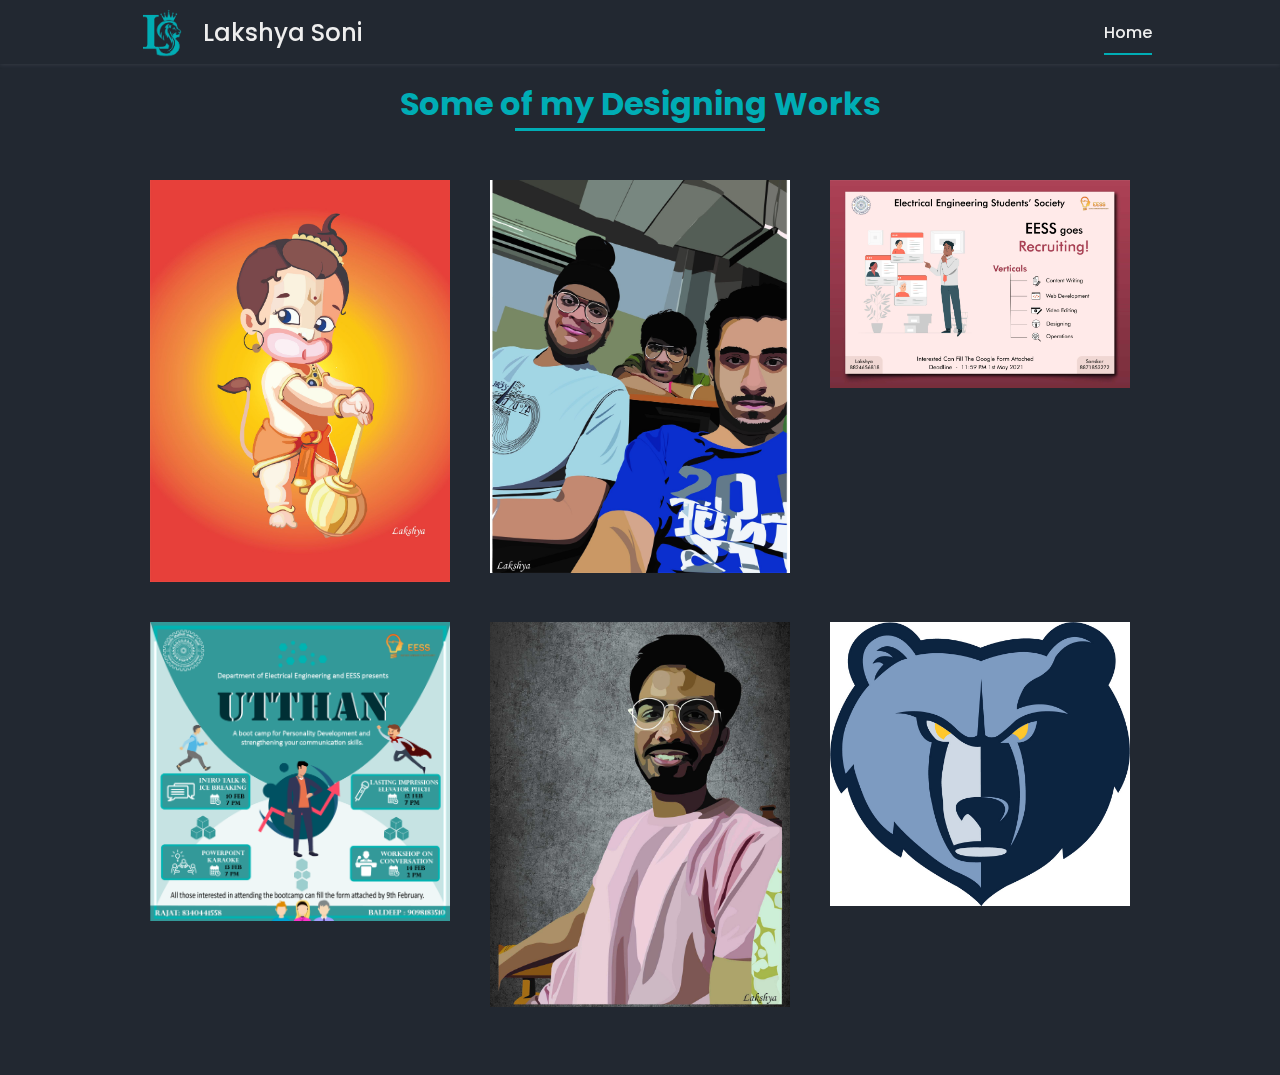
==== design.html @ c9f775ae "Add files via upload" ====
<!DOCTYPE html>
<html lang="en">

<head>
    <meta charset="UTF-8">
    <meta http-equiv="X-UA-Compatible" content="IE=edge">
    <meta name="viewport" content="width=device-width, initial-scale=1.0">
    <title>Document</title>
    <link href='https://cdn.jsdelivr.net/npm/boxicons@2.0.5/css/boxicons.min.css' rel='stylesheet'>
    <link rel="stylesheet" href="css/styles.css">
    <link rel="stylesheet" href="css/design.css">
</head>

<body>
    <!--===== HEADER =====-->
    <header class="l-header">
        <nav class="nav bd-grid">
            <div>
                <img src="img/ls.png" alt="Lakshya">
                <a href="index.html">Lakshya Soni</a>

            </div>

            <div class="nav__menu" id="nav-menu">
                <ul class="nav__list">
                    <li class="nav__item"><a href="index.html" class="nav__link active">Home</a></li>
                </ul>
            </div>

            <div class="nav__toggle" id="nav-toggle">
                <i class='bx bx-menu'></i>
            </div>
        </nav>
    </header>

    <section class="design section">
        <div class="center">
            <h2 class="section_title">Some of my Designing Works</h2>
        </div>
        <div class="container-1">
            <div class="box-1">
                <img src="img/Hanuman1.jpg" alt="">
                <div class="details">
                    <div class="content-1">
                        <h2>Lord Hanuman</h2>
                    </div>
                </div>
            </div>
            <div class="box-1">
                <img src="img/friends.jpg" alt="">
                <div class="details">
                    <div class="content-1">
                        <h2>Friends</h2>
                    </div>
                </div>
            </div>
            <div class="box-1">
                <img src="img/Recruitment Poster - 1.jpg" alt="">
                <div class="details">
                    <div class="content-1">
                        <h2>Recruitment Poster</h2>
                    </div>
                </div>
            </div>
            <div class="box-1">
                <img src="img/UTTHAN.png" alt="">
                <div class="details">
                    <div class="content-1">
                        <h2>Utthan Poster</h2>
                    </div>
                </div>
            </div>
            <div class="box-1">
                <img src="img/Lakshya.jpg" alt="">
                <div class="details">
                    <div class="content-1">
                        <h2>Me</h2>
                    </div>
                </div>
            </div>
            <div class="box-1">
                <img src="img/Project Bear.jpg" alt="">
                <div class="details">
                    <div class="content-1">
                        <h2>Bear</h2>
                    </div>
                </div>
            </div>
        </div>
    </section>

    <script src="js/main.js"></script>
</body>

</html>
---- css/styles.css ----
/*===== GOOGLE FONTS =====*/
@import url("https://fonts.googleapis.com/css2?family=Poppins:wght@400;600;700&display=swap");
/*===== VARIABLES CSS =====*/
:root{
  --header-height: 3rem;
  --font-semi: 500;
}

/*===== Colores =====*/
:root{
  --first-color: #00adb5;
  --second-color: #eeeeee;
  --third-color:#222831;
}

/*===== Fuente y tipografia =====*/
:root{
  --body-font: 'Poppins', sans-serif;
  --big-font-size: 2rem;
  --h2-font-size: 1.25rem;
  --normal-font-size: 0.938rem;
}
@media screen and (min-width: 768px){
  :root{
    --big-font-size: 3.5rem;
    --h2-font-size: 2rem;
    --normal-font-size: 1rem;
  }
}

/*===== Margenes =====*/
:root{
  --mb-1: 0.5rem;
  --mb-2: 1rem;
  --mb-3: 1.5rem;
  --mb-4: 2rem;
  --mb-5: 2.5rem;
  --mb-6: 3rem;
}

/*===== z index =====*/
:root{
  --z-back: -10;
  --z-normal: 1;
  --z-tooltip: 10;
  --z-fixed: 100;
}

/*===== BASE =====*/
*,::before,::after{
  box-sizing: border-box;
}
html{
  scroll-behavior: smooth;
}
body{
  margin: var(--header-height) 0 0 0;
  font-family: var(--body-font);
  font-size: var(--normal-font-size);
  color: var(--second-color);
  background-color: #222831;
}
h1,h2,p{
  margin: 0;
}
ul{
  margin: 0;
  padding: 0;
  list-style: none;
}
a{
  text-decoration: none;
}
img{
  max-width: 100%;
  height: auto;
  display: block;
}
.center{
  align-items: center;
  justify-content: center;
  text-align: center;
}
/*===== CLASS CSS ===== */
.section-title{
  position: relative;
  font-size: var(--h2-font-size);
  color: var(--first-color);
  margin-top: var(--mb-2);
  margin-bottom: var(--mb-4);
  text-align: center;
}
.section-title::after{
  position: absolute;
  content: "";
  width: 64px;
  height: 0.18rem;
  left: 0;
  right: 0;
  margin: auto;
  top: 2rem;
  background-color: var(--first-color);
}
.section{
  padding-top: 3rem;
  padding-bottom: 2rem;
}

/*===== LAYOUT =====*/
.bd-grid{
  max-width: 1024px;
  display: grid;
  grid-template-columns: 100%;
  grid-column-gap: 5rem;
  width: calc(100% - 2rem);
  margin-left: var(--mb-2);
  margin-right: var(--mb-2);
 
}
.l-header{
  width: 100%;
  position: fixed;
  top: 0;
  left: 0;
  z-index: var(--z-fixed);
  background-color: var(--third-color);
  box-shadow: 0 1px 4px rgba(146,161,176,.15);
}

/*===== NAV =====*/
.nav{
  height: var(--header-height);
  display: flex;
  justify-content: space-between;
  align-items: center;
  font-weight: var(--font-semi);
}
nav>div{
  display: flex;
}
nav>div>a{
  margin: auto;
  padding: 10px;
  font-size: var(--mb-3);
  color: var(--second-color);
  font-weight: var(--font-semi);
}
.nav img{
  height: 65px;
}
@media screen and (max-width: 768px){
  .nav__menu{
    position: fixed;
    top: var(--header-height);
    right: -100%;
    width: 80%;
    height: 100%;
    padding: 2rem;
    background-color: var(--third-color);
    transition: .5s;
  }
}
.nav__item{
  margin-bottom: var(--mb-4);
}
.nav__link{
  position: relative;
  color: #fff;
}
.nav__link:hover{
  position: relative;
}
.nav__link:hover::after{
  position: absolute;
  content: "";
  width: 100%;
  height: 0.18rem;
  left: 0;
  top: 2rem;
  background-color: var(--first-color);
}
.nav__logo{
  color: var(--second-color);
}
.nav__toggle{
  color: var(--second-color);
  font-size: 1.5rem;
  cursor: pointer;
}

/*Active menu*/
.active::after{
  position: absolute;
  content: "";
  width: 100%;
  height: 0.18rem;
  left: 0;
  top: 2rem;
  background-color: var(--first-color);
}

/*=== Show menu ===*/
.show{
  right: 0;
}

/*===== HOME =====*/
.home{
  height: calc(100vh - 3rem);
  row-gap: 1rem;
}
.home__data{
  align-self: center;
}
.home__title{
  font-size: var(--big-font-size);
  margin-bottom: var(--mb-5);
}
.home__title-color{
  color: var(--first-color);
}
.home__social{
  display: flex;
  flex-direction: column;
}
.home__social-icon{
  width: max-content;
  margin-bottom: var(--mb-2);
  font-size: 1.5rem;
  color: var(--second-color);
}
.home__social-icon:hover{
  color: var(--first-color);
}
.home__img{
  position: absolute;
  right: 0;
  bottom: 0;
  width: 295px;
}

/*BUTTONS*/
.button{
  display: inline-block;
  color: var(--first-color);
  padding: .75rem 2.5rem;
  font-weight: var(--font-semi);
  border-radius: .5rem;
  font-size: var(--mb-2);
  border: 2px solid var(--first-color);
  transition: 0.5s ;
}
.button:hover{
  color: white;
  background-color: var(--first-color);
  transform: scale(1.1);
}

/* ===== ABOUT =====*/
.about__container{
  row-gap: 2rem;
  text-align: center;
}
.about__subtitle{
  margin-bottom: var(--mb-2);
}
.about__img{
  justify-self: center;
}
.about__img img{
  width: 200px;
  border-radius: .5rem;
}

/* ===== SKILLS =====*/
.skills__container{
  row-gap: 2rem;
  text-align: center;
}

.skills__subtitle{
  margin-bottom: var(--mb-2);
}
.skills__text{
  margin-bottom: var(--mb-4);
}
.skills__data{
  display: flex;
  justify-content: space-between;
  align-items: center;
  position: relative;
  font-weight: var(--font-semi);
  padding: .5rem 1rem;
  margin-bottom: var(--mb-4);
  border-radius: .5rem;
  box-shadow: 1px 2px 3px 4px rgba(3, 192, 255, 0.158);
}

.skills__icon{
  font-size: 2rem;
  margin-right: var(--mb-2);
  color: var(--first-color);
}
.skills__names{
  display: flex;
  align-items: center;
}
.skills__bar{
  position: absolute;
  left: 0;
  bottom: 0;
  background-color: var(--first-color);
  height: .25rem;
  border-radius: .5rem;
  z-index: var(--z-back);
}

.skills__img{
  border-radius: .5rem;
}

/* ===== WORK =====*/
.work__container{
  row-gap: 1rem;
  
}
.work__img{
  box-shadow: 0 4px 25px rgba(14,36,49,.15);
  border-radius: .5rem;
  overflow: hidden;
  position: relative;
}
.work__img img{
  transition: 1s;
  cursor: pointer;
 max-width: 100%;
 height: 185px;

}
.box{
  transition: 1s !important;
  cursor:pointer;
  max-width: 100%;
}
.box:hover{
  transform: scale(1.1) !important;
}
.work__container .box{
  position: relative;
  width: 325px;
  height: 225px;
  
}
.content{
  position: absolute;
  top: 75px;
  bottom: 45px;
  left: 10px;
  right: 10px;
  background-color: rgba(0, 0, 0, 0.699);
  border-radius: 0.5rem;
}
.content h2{
  font-size: 1.3rem;
}
.content p{
  font-size:0.8rem ;
}
.content a{font-size: 0.8rem;
  color:var(--first-color);
  border: 2px solid var(--first-color);
  padding: 0.1rem 0.2rem;
  margin: 0.1rem;
  border-radius: 5px;
  position: absolute;
  bottom: 5px;
  right: 90px;
  transition: 0.4s;
}
.content a:hover{
  background-color: var(--first-color);
  color: white;
}
/* ===== CONTACT =====*/
.contact__input{
  width: 150%;
  font-size: var(--normal-font-size);
  font-weight: var(--font-semi);
  padding: 1rem;
  border-radius: .5rem;
  border: 1.5px solid var(--second-color);
  outline: none;
  margin-bottom: var(--mb-4);
}
.contact_button{
  display: block;
 width: 50%;
 align-items: center;
 text-align: center;
 justify-content: center;
  outline: none;
  font-size: var(--normal-font-size);
  cursor: pointer;
  margin-left: auto;

}
.contact{
  flex:1;
  padding: 2rem 0;
  padding-right: 3rem;

}
.container{
  display:flex;
  width: 100%;
}
/* ===== FOOTER =====*/
.footer{
  background-color: var(--third-color);
  color: #fff;
  align-items: center;
  justify-content: center;
  text-align: center;
  font-weight: var(--font-semi);
  padding: 2rem 0;
  flex:1;
}
.footer__social{
  margin-bottom: var(--mb-4);
}
.footer__social span{
  font-size: 1rem;
  margin: 6px;
}
.footer__icon{
  font-size: 1.3rem;
  color: #fff;
  margin:  var(--mb-4);
  transition: 0.4s;
 
}
.footer__social li{
  margin: var(--mb-2);
}

.footer__icon:hover{
  color: var(--first-color);
}
/* ===== MEDIA QUERIES=====*/
@media screen and (min-width: 768px){
  body{
    margin: 0;
    padding: 0;
  }
  .section{
    padding-top: 4rem;
    padding-bottom: 3rem;
  }
  .section-title{
    margin-bottom: var(--mb-6);
  }
  .section-title::after{
    width: 80px;
    top: 3rem;
  }

  .nav{
    height: calc(var(--header-height) + 1rem);
  }
  .nav__list{
    display: flex;
    padding-top: 0;
  }
  .nav__item{
    margin-left: var(--mb-6);
    margin-bottom: 0;
  }
  .nav__toggle{
    display: none;
  }
  .nav__link{
    color: var(--second-color);
  }

  .home{
    height: 100vh;
  }
  .home__data{
    align-self: flex-end;
  }
  .home__social{
    padding-top: 0;
    padding-bottom: 2.5rem;
    flex-direction: row;
    align-self: flex-end;
  }
  .home__social-icon{
    margin-bottom: 0;
    margin-right: var(--mb-4);
  }
  .home__img{
    width: 457px;
    bottom: 15%;
  }

  .about__container, .skills__container{
    grid-template-columns: repeat(2,1fr);
    align-items: center;
    text-align: initial;
  }
  .about__img img{
    width: 300px;
  }
  .work__container{
    grid-template-columns: repeat(3, 1fr);
    /* grid-template-rows: repeat(2,1fr); */
    column-gap: 2rem;
  }
  .contact__form{
    width: 360px;
  }
  .contact__container{
    justify-items: center;
  }
}

@media screen and (min-width: 1024px){
  .bd-grid{
    margin-left: auto;
    margin-right: auto;
  }
  .home__img{
    right: 10%;
  }
}
@media screen and (max-width: 768px){
 body{
   margin: 0px;
   padding:0px;
 }
  .container{
    display:block;
    align-items: center;
    justify-content: center;
    text-align: center ;
    margin: auto;
   
  }
  nav>div>a{
    margin: auto;
   
    font-size: var(--mb-2);
    color: var(--second-color);
    font-weight: var(--font-semi);
  }
.nav img{
height: 55px;
}
  .contact{
    text-align: center ;
    align-items: center ;
    justify-content: center ;
  width: 360px;
  padding: 0px;
  margin: 0px;
  }
  .footer{
    align-items: center;
    justify-content: center;
    text-align: center;
  }
}
---- css/design.css ----
body{
    margin: 0;
    padding: 0;
}
.section_title{
    position: relative;
font-size: var(--h2-font-size);
color: var(--first-color);
margin-top: var(--mb-2);
margin-bottom: var(--mb-4);
text-align: center;
}
.section_title::after{
    position: absolute;
    content: "";
    background-color: var(--first-color);
    height: 0.18rem;
    width: 250px;
    top: 3rem;
    left: 0;
     right: 0;
    margin: auto;
}

.container-1{
    display: flex;
    margin: auto;
    flex-wrap: wrap;
    width: 1020px;
}
.container-1 .box-1{
    position: relative;
    width: 300px;
    margin: 20px;
    box-sizing: border-box;
display: inline-block;
}
.box-1{
    position: relative;

    
}
.box-1 img{max-width: 100%;
    transition: 1s;
    
}
.box-1 img:hover{
    transform: scale(1.1);
}
.container-1 .box-1 .details{
    position: absolute;
    top:20px;
    left: 10px;
    bottom: 320px;
    transform: scale(0) ;
    right: 10px;
    background: rgba(0,0,0,0.8);
    transition: 0.3s;
}
.container-1 .box-1:hover .details{
    transform: scale(1);
}
.container-1 .details .content-1{
text-align: center;

padding: 10px;
}
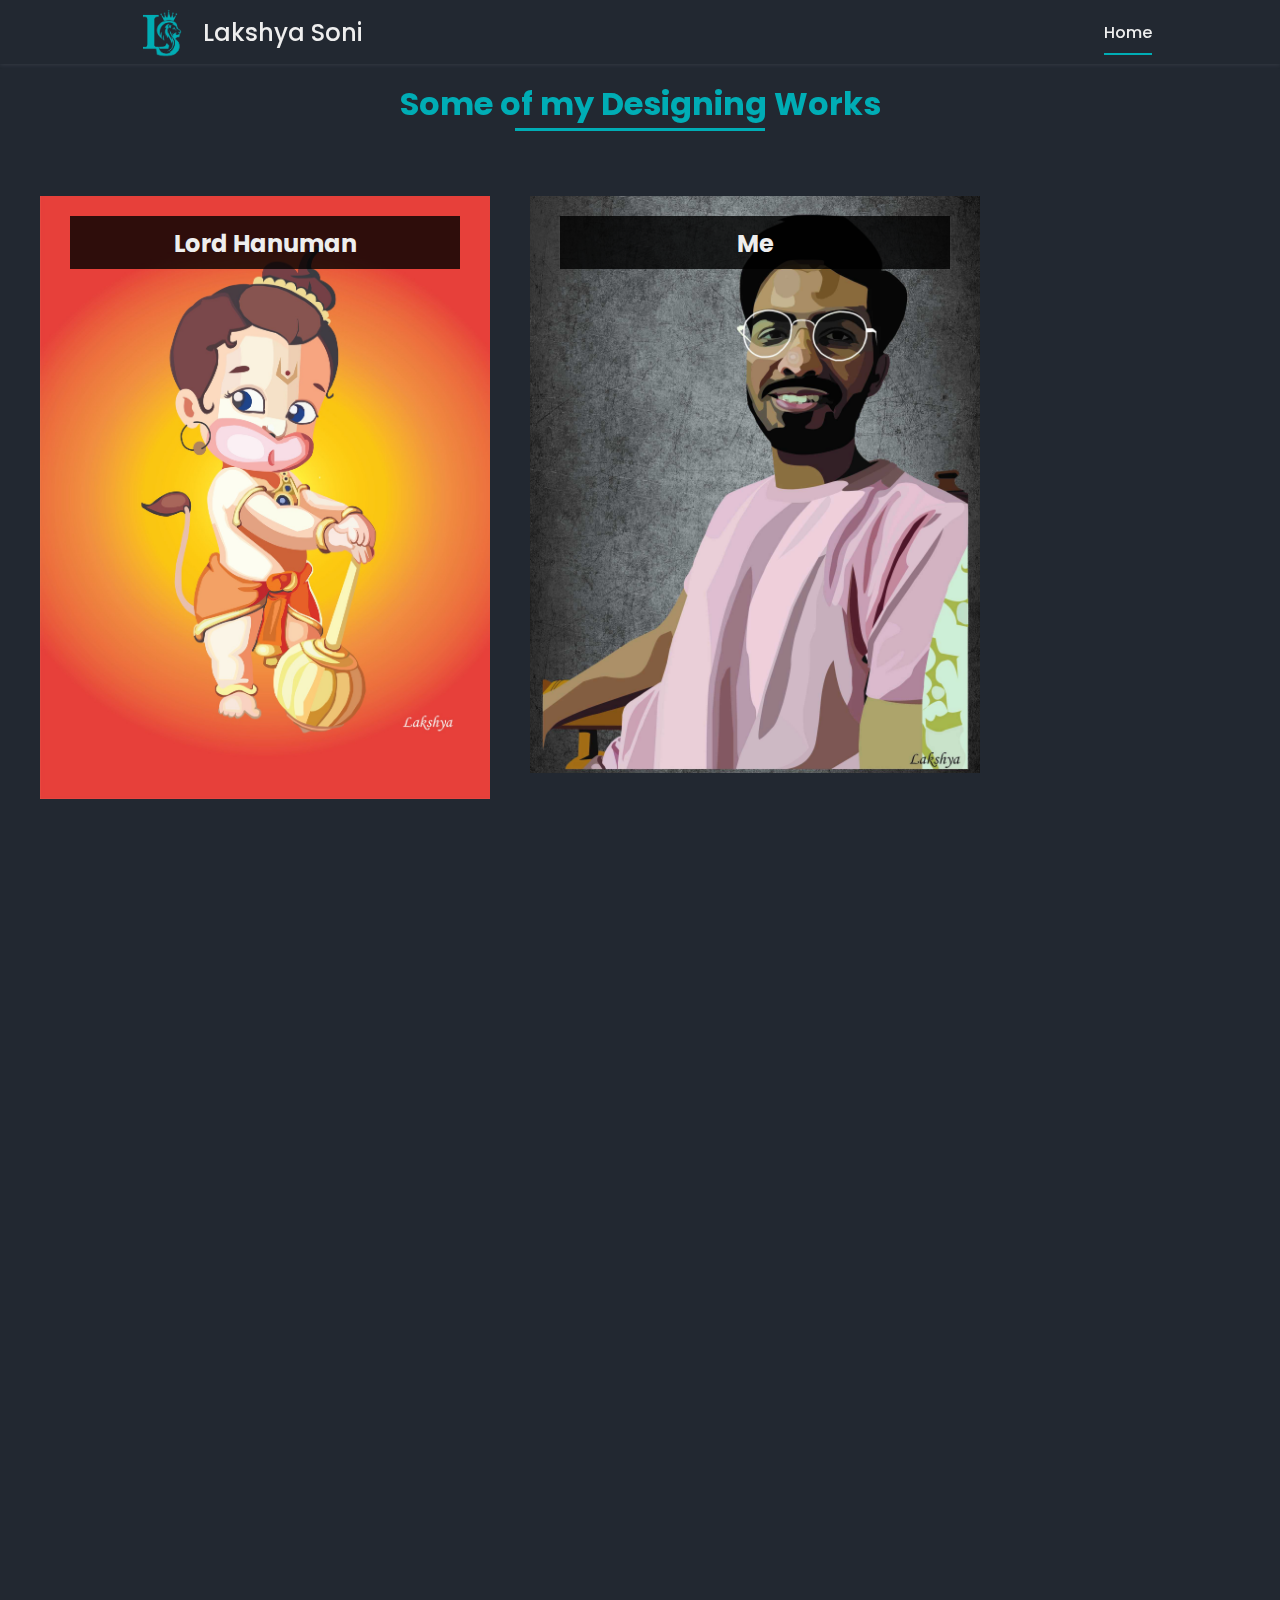
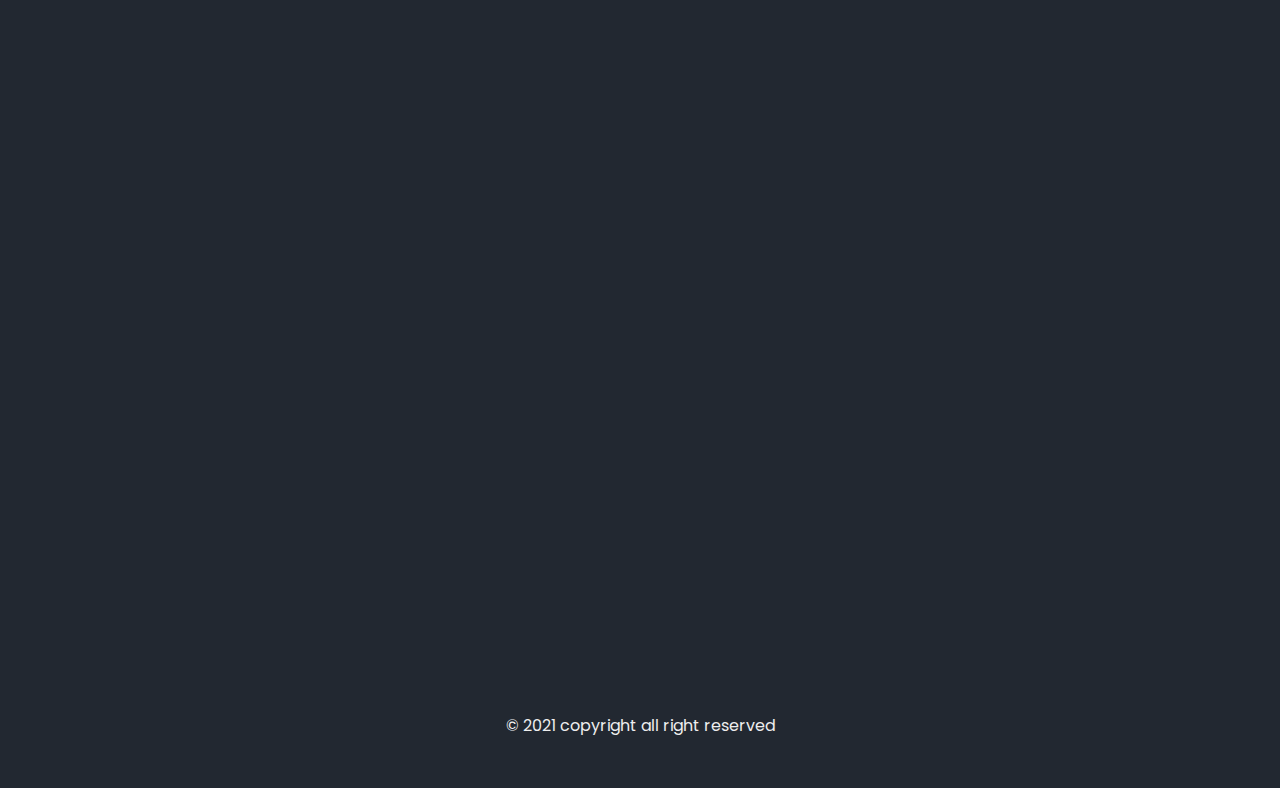
==== commit 07cacbec: "Add files via upload" ====
--- a/design.html
+++ b/design.html
@@ -7,8 +7,10 @@
     <meta name="viewport" content="width=device-width, initial-scale=1.0">
     <title>Document</title>
     <link href='https://cdn.jsdelivr.net/npm/boxicons@2.0.5/css/boxicons.min.css' rel='stylesheet'>
+    <link rel="stylesheet" href="css/all.min.css">
     <link rel="stylesheet" href="css/styles.css">
     <link rel="stylesheet" href="css/design.css">
+    <link rel="stylesheet" href="https://unpkg.com/aos@next/dist/aos.css" />
 </head>
 
 <body>
@@ -35,52 +37,55 @@
 
     <section class="design section">
         <div class="center">
-            <h2 class="section_title">Some of my Designing Works</h2>
+            <h2 class="section_title" data-aos="fade-up"  >Some of my Designing Works</h2>
         </div>
         <div class="container-1">
-            <div class="box-1">
-                <img src="img/Hanuman1.jpg" alt="">
-                <div class="details">
-                    <div class="content-1">
+            <div class="box-1 " data-aos="fade-up" > 
+                <img src="img/Hanuman1.jpg" alt="Lord Hanuman">
+                <div class="details photo1">
+                    <div class="content-1 ">
                         <h2>Lord Hanuman</h2>
                     </div>
                 </div>
             </div>
-            <div class="box-1">
-                <img src="img/friends.jpg" alt="">
-                <div class="details">
+            <div class="box-1" data-aos="fade-up">
+                <img src="img/Lakshya.jpg" alt="Lakshya">
+                <div class="details photo2">
+                    <div class="content-1">
+                        <h2>Me</h2>
+                    </div>
+                </div>
+            </div>
+            <div class="box-1" data-aos="fade-up"  >
+                <img src="img/friends.jpg " alt="Friends">
+                <div class="details photo3">
                     <div class="content-1">
                         <h2>Friends</h2>
                     </div>
                 </div>
             </div>
-            <div class="box-1">
-                <img src="img/Recruitment Poster - 1.jpg" alt="">
-                <div class="details">
+         
+            <div class="box-1" data-aos="fade-up" >
+                <img src="img/Recruitment Poster - 1.jpg" alt="Recruitment Poster">
+                <div class="details photo4">
                     <div class="content-1">
                         <h2>Recruitment Poster</h2>
                     </div>
                 </div>
             </div>
-            <div class="box-1">
-                <img src="img/UTTHAN.png" alt="">
-                <div class="details">
+          
+            <div class="box-1" data-aos="fade-up">
+                <img src="img/UTTHAN.png" alt="Utthan Poster">
+                <div class="details photo5">
                     <div class="content-1">
                         <h2>Utthan Poster</h2>
                     </div>
                 </div>
             </div>
-            <div class="box-1">
-                <img src="img/Lakshya.jpg" alt="">
-                <div class="details">
-                    <div class="content-1">
-                        <h2>Me</h2>
-                    </div>
-                </div>
-            </div>
-            <div class="box-1">
-                <img src="img/Project Bear.jpg" alt="">
-                <div class="details">
+           
+            <div class="box-1" data-aos="fade-up">
+                <img src="img/Project Bear.jpg" alt="Bear">
+                <div class="details photo6">
                     <div class="content-1">
                         <h2>Bear</h2>
                     </div>
@@ -89,6 +94,39 @@
         </div>
     </section>
 
+    <footer class="footer" data-aos="fade-up">
+               
+        <div class="footer__social">
+          <ul>
+            <li >
+                <a href="https://www.facebook.com/profile.php?id=100006695566616" class="footer__icon" target="_blank"><i class="fab fa-facebook-f" ></i></i><span> Facebook</span></a>
+               </li> 
+               <li>
+                <a href="https://www.instagram.com/_lakshya_1208/" class="footer__icon" target="_blank"><i class="fab fa-instagram" ></i><span>Instagram</span></a>
+               </li> 
+               <li>
+                <a href="https://twitter.com/Lakshya_1218" class="footer__icon" target="_blank"><i class="fab fa-twitter"></i><span>Twitter</span></a>
+               </li>
+               <li>
+                   <a href="mailto:lakshyasoni018@gmail.com" class="footer__icon" ><i class="fas fa-envelope"></i><span>lakshyasoni018@gmail.com</span></a>
+               </li>
+          </ul> 
+            
+        </div>
+       
+    </footer>
+<br>
+    <p class="center" >&copy; 2021 copyright all right reserved</p>
+    <!-- Scroll Animation -->
+    <script src="https://unpkg.com/aos@next/dist/aos.js"></script>
+    <script>
+      AOS.init({
+            offset: 160,
+            duration: 800,
+            easing: 'ease',
+        });
+    </script>
+    <!-- Main JS -->
     <script src="js/main.js"></script>
 </body>
 
--- a/css/all.min.css
+++ b/css/all.min.css
@@ -0,0 +1,5 @@
+/*!
+ * Font Awesome Free 5.15.3 by @fontawesome - https://fontawesome.com
+ * License - https://fontawesome.com/license/free (Icons: CC BY 4.0, Fonts: SIL OFL 1.1, Code: MIT License)
+ */
+.fa,.fab,.fad,.fal,.far,.fas{-moz-osx-font-smoothing:grayscale;-webkit-font-smoothing:antialiased;display:inline-block;font-style:normal;font-variant:normal;text-rendering:auto;line-height:1}.fa-lg{font-size:1.33333em;line-height:.75em;vertical-align:-.0667em}.fa-xs{font-size:.75em}.fa-sm{font-size:.875em}.fa-1x{font-size:1em}.fa-2x{font-size:2em}.fa-3x{font-size:3em}.fa-4x{font-size:4em}.fa-5x{font-size:5em}.fa-6x{font-size:6em}.fa-7x{font-size:7em}.fa-8x{font-size:8em}.fa-9x{font-size:9em}.fa-10x{font-size:10em}.fa-fw{text-align:center;width:1.25em}.fa-ul{list-style-type:none;margin-left:2.5em;padding-left:0}.fa-ul>li{position:relative}.fa-li{left:-2em;position:absolute;text-align:center;width:2em;line-height:inherit}.fa-border{border:.08em solid #eee;border-radius:.1em;padding:.2em .25em .15em}.fa-pull-left{float:left}.fa-pull-right{float:right}.fa.fa-pull-left,.fab.fa-pull-left,.fal.fa-pull-left,.far.fa-pull-left,.fas.fa-pull-left{margin-right:.3em}.fa.fa-pull-right,.fab.fa-pull-right,.fal.fa-pull-right,.far.fa-pull-right,.fas.fa-pull-right{margin-left:.3em}.fa-spin{-webkit-animation:fa-spin 2s linear infinite;animation:fa-spin 2s linear infinite}.fa-pulse{-webkit-animation:fa-spin 1s steps(8) infinite;animation:fa-spin 1s steps(8) infinite}@-webkit-keyframes fa-spin{0%{-webkit-transform:rotate(0deg);transform:rotate(0deg)}to{-webkit-transform:rotate(1turn);transform:rotate(1turn)}}@keyframes fa-spin{0%{-webkit-transform:rotate(0deg);transform:rotate(0deg)}to{-webkit-transform:rotate(1turn);transform:rotate(1turn)}}.fa-rotate-90{-ms-filter:"progid:DXImageTransform.Microsoft.BasicImage(rotation=1)";-webkit-transform:rotate(90deg);transform:rotate(90deg)}.fa-rotate-180{-ms-filter:"progid:DXImageTransform.Microsoft.BasicImage(rotation=2)";-webkit-transform:rotate(180deg);transform:rotate(180deg)}.fa-rotate-270{-ms-filter:"progid:DXImageTransform.Microsoft.BasicImage(rotation=3)";-webkit-transform:rotate(270deg);transform:rotate(270deg)}.fa-flip-horizontal{-ms-filter:"progid:DXImageTransform.Microsoft.BasicImage(rotation=0, mirror=1)";-webkit-transform:scaleX(-1);transform:scaleX(-1)}.fa-flip-vertical{-webkit-transform:scaleY(-1);transform:scaleY(-1)}.fa-flip-both,.fa-flip-horizontal.fa-flip-vertical,.fa-flip-vertical{-ms-filter:"progid:DXImageTransform.Microsoft.BasicImage(rotation=2, mirror=1)"}.fa-flip-both,.fa-flip-horizontal.fa-flip-vertical{-webkit-transform:scale(-1);transform:scale(-1)}:root .fa-flip-both,:root .fa-flip-horizontal,:root .fa-flip-vertical,:root .fa-rotate-90,:root .fa-rotate-180,:root .fa-rotate-270{-webkit-filter:none;filter:none}.fa-stack{display:inline-block;height:2em;line-height:2em;position:relative;vertical-align:middle;width:2.5em}.fa-stack-1x,.fa-stack-2x{left:0;position:absolute;text-align:center;width:100%}.fa-stack-1x{line-height:inherit}.fa-stack-2x{font-size:2em}.fa-inverse{color:#fff}.fa-500px:before{content:"\f26e"}.fa-accessible-icon:before{content:"\f368"}.fa-accusoft:before{content:"\f369"}.fa-acquisitions-incorporated:before{content:"\f6af"}.fa-ad:before{content:"\f641"}.fa-address-book:before{content:"\f2b9"}.fa-address-card:before{content:"\f2bb"}.fa-adjust:before{content:"\f042"}.fa-adn:before{content:"\f170"}.fa-adversal:before{content:"\f36a"}.fa-affiliatetheme:before{content:"\f36b"}.fa-air-freshener:before{content:"\f5d0"}.fa-airbnb:before{content:"\f834"}.fa-algolia:before{content:"\f36c"}.fa-align-center:before{content:"\f037"}.fa-align-justify:before{content:"\f039"}.fa-align-left:before{content:"\f036"}.fa-align-right:before{content:"\f038"}.fa-alipay:before{content:"\f642"}.fa-allergies:before{content:"\f461"}.fa-amazon:before{content:"\f270"}.fa-amazon-pay:before{content:"\f42c"}.fa-ambulance:before{content:"\f0f9"}.fa-american-sign-language-interpreting:before{content:"\f2a3"}.fa-amilia:before{content:"\f36d"}.fa-anchor:before{content:"\f13d"}.fa-android:before{content:"\f17b"}.fa-angellist:before{content:"\f209"}.fa-angle-double-down:before{content:"\f103"}.fa-angle-double-left:before{content:"\f100"}.fa-angle-double-right:before{content:"\f101"}.fa-angle-double-up:before{content:"\f102"}.fa-angle-down:before{content:"\f107"}.fa-angle-left:before{content:"\f104"}.fa-angle-right:before{content:"\f105"}.fa-angle-up:before{content:"\f106"}.fa-angry:before{content:"\f556"}.fa-angrycreative:before{content:"\f36e"}.fa-angular:before{content:"\f420"}.fa-ankh:before{content:"\f644"}.fa-app-store:before{content:"\f36f"}.fa-app-store-ios:before{content:"\f370"}.fa-apper:before{content:"\f371"}.fa-apple:before{content:"\f179"}.fa-apple-alt:before{content:"\f5d1"}.fa-apple-pay:before{content:"\f415"}.fa-archive:before{content:"\f187"}.fa-archway:before{content:"\f557"}.fa-arrow-alt-circle-down:before{content:"\f358"}.fa-arrow-alt-circle-left:before{content:"\f359"}.fa-arrow-alt-circle-right:before{content:"\f35a"}.fa-arrow-alt-circle-up:before{content:"\f35b"}.fa-arrow-circle-down:before{content:"\f0ab"}.fa-arrow-circle-left:before{content:"\f0a8"}.fa-arrow-circle-right:before{content:"\f0a9"}.fa-arrow-circle-up:before{content:"\f0aa"}.fa-arrow-down:before{content:"\f063"}.fa-arrow-left:before{content:"\f060"}.fa-arrow-right:before{content:"\f061"}.fa-arrow-up:before{content:"\f062"}.fa-arrows-alt:before{content:"\f0b2"}.fa-arrows-alt-h:before{content:"\f337"}.fa-arrows-alt-v:before{content:"\f338"}.fa-artstation:before{content:"\f77a"}.fa-assistive-listening-systems:before{content:"\f2a2"}.fa-asterisk:before{content:"\f069"}.fa-asymmetrik:before{content:"\f372"}.fa-at:before{content:"\f1fa"}.fa-atlas:before{content:"\f558"}.fa-atlassian:before{content:"\f77b"}.fa-atom:before{content:"\f5d2"}.fa-audible:before{content:"\f373"}.fa-audio-description:before{content:"\f29e"}.fa-autoprefixer:before{content:"\f41c"}.fa-avianex:before{content:"\f374"}.fa-aviato:before{content:"\f421"}.fa-award:before{content:"\f559"}.fa-aws:before{content:"\f375"}.fa-baby:before{content:"\f77c"}.fa-baby-carriage:before{content:"\f77d"}.fa-backspace:before{content:"\f55a"}.fa-backward:before{content:"\f04a"}.fa-bacon:before{content:"\f7e5"}.fa-bacteria:before{content:"\e059"}.fa-bacterium:before{content:"\e05a"}.fa-bahai:before{content:"\f666"}.fa-balance-scale:before{content:"\f24e"}.fa-balance-scale-left:before{content:"\f515"}.fa-balance-scale-right:before{content:"\f516"}.fa-ban:before{content:"\f05e"}.fa-band-aid:before{content:"\f462"}.fa-bandcamp:before{content:"\f2d5"}.fa-barcode:before{content:"\f02a"}.fa-bars:before{content:"\f0c9"}.fa-baseball-ball:before{content:"\f433"}.fa-basketball-ball:before{content:"\f434"}.fa-bath:before{content:"\f2cd"}.fa-battery-empty:before{content:"\f244"}.fa-battery-full:before{content:"\f240"}.fa-battery-half:before{content:"\f242"}.fa-battery-quarter:before{content:"\f243"}.fa-battery-three-quarters:before{content:"\f241"}.fa-battle-net:before{content:"\f835"}.fa-bed:before{content:"\f236"}.fa-beer:before{content:"\f0fc"}.fa-behance:before{content:"\f1b4"}.fa-behance-square:before{content:"\f1b5"}.fa-bell:before{content:"\f0f3"}.fa-bell-slash:before{content:"\f1f6"}.fa-bezier-curve:before{content:"\f55b"}.fa-bible:before{content:"\f647"}.fa-bicycle:before{content:"\f206"}.fa-biking:before{content:"\f84a"}.fa-bimobject:before{content:"\f378"}.fa-binoculars:before{content:"\f1e5"}.fa-biohazard:before{content:"\f780"}.fa-birthday-cake:before{content:"\f1fd"}.fa-bitbucket:before{content:"\f171"}.fa-bitcoin:before{content:"\f379"}.fa-bity:before{content:"\f37a"}.fa-black-tie:before{content:"\f27e"}.fa-blackberry:before{content:"\f37b"}.fa-blender:before{content:"\f517"}.fa-blender-phone:before{content:"\f6b6"}.fa-blind:before{content:"\f29d"}.fa-blog:before{content:"\f781"}.fa-blogger:before{content:"\f37c"}.fa-blogger-b:before{content:"\f37d"}.fa-bluetooth:before{content:"\f293"}.fa-bluetooth-b:before{content:"\f294"}.fa-bold:before{content:"\f032"}.fa-bolt:before{content:"\f0e7"}.fa-bomb:before{content:"\f1e2"}.fa-bone:before{content:"\f5d7"}.fa-bong:before{content:"\f55c"}.fa-book:before{content:"\f02d"}.fa-book-dead:before{content:"\f6b7"}.fa-book-medical:before{content:"\f7e6"}.fa-book-open:before{content:"\f518"}.fa-book-reader:before{content:"\f5da"}.fa-bookmark:before{content:"\f02e"}.fa-bootstrap:before{content:"\f836"}.fa-border-all:before{content:"\f84c"}.fa-border-none:before{content:"\f850"}.fa-border-style:before{content:"\f853"}.fa-bowling-ball:before{content:"\f436"}.fa-box:before{content:"\f466"}.fa-box-open:before{content:"\f49e"}.fa-box-tissue:before{content:"\e05b"}.fa-boxes:before{content:"\f468"}.fa-braille:before{content:"\f2a1"}.fa-brain:before{content:"\f5dc"}.fa-bread-slice:before{content:"\f7ec"}.fa-briefcase:before{content:"\f0b1"}.fa-briefcase-medical:before{content:"\f469"}.fa-broadcast-tower:before{content:"\f519"}.fa-broom:before{content:"\f51a"}.fa-brush:before{content:"\f55d"}.fa-btc:before{content:"\f15a"}.fa-buffer:before{content:"\f837"}.fa-bug:before{content:"\f188"}.fa-building:before{content:"\f1ad"}.fa-bullhorn:before{content:"\f0a1"}.fa-bullseye:before{content:"\f140"}.fa-burn:before{content:"\f46a"}.fa-buromobelexperte:before{content:"\f37f"}.fa-bus:before{content:"\f207"}.fa-bus-alt:before{content:"\f55e"}.fa-business-time:before{content:"\f64a"}.fa-buy-n-large:before{content:"\f8a6"}.fa-buysellads:before{content:"\f20d"}.fa-calculator:before{content:"\f1ec"}.fa-calendar:before{content:"\f133"}.fa-calendar-alt:before{content:"\f073"}.fa-calendar-check:before{content:"\f274"}.fa-calendar-day:before{content:"\f783"}.fa-calendar-minus:before{content:"\f272"}.fa-calendar-plus:before{content:"\f271"}.fa-calendar-times:before{content:"\f273"}.fa-calendar-week:before{content:"\f784"}.fa-camera:before{content:"\f030"}.fa-camera-retro:before{content:"\f083"}.fa-campground:before{content:"\f6bb"}.fa-canadian-maple-leaf:before{content:"\f785"}.fa-candy-cane:before{content:"\f786"}.fa-cannabis:before{content:"\f55f"}.fa-capsules:before{content:"\f46b"}.fa-car:before{content:"\f1b9"}.fa-car-alt:before{content:"\f5de"}.fa-car-battery:before{content:"\f5df"}.fa-car-crash:before{content:"\f5e1"}.fa-car-side:before{content:"\f5e4"}.fa-caravan:before{content:"\f8ff"}.fa-caret-down:before{content:"\f0d7"}.fa-caret-left:before{content:"\f0d9"}.fa-caret-right:before{content:"\f0da"}.fa-caret-square-down:before{content:"\f150"}.fa-caret-square-left:before{content:"\f191"}.fa-caret-square-right:before{content:"\f152"}.fa-caret-square-up:before{content:"\f151"}.fa-caret-up:before{content:"\f0d8"}.fa-carrot:before{content:"\f787"}.fa-cart-arrow-down:before{content:"\f218"}.fa-cart-plus:before{content:"\f217"}.fa-cash-register:before{content:"\f788"}.fa-cat:before{content:"\f6be"}.fa-cc-amazon-pay:before{content:"\f42d"}.fa-cc-amex:before{content:"\f1f3"}.fa-cc-apple-pay:before{content:"\f416"}.fa-cc-diners-club:before{content:"\f24c"}.fa-cc-discover:before{content:"\f1f2"}.fa-cc-jcb:before{content:"\f24b"}.fa-cc-mastercard:before{content:"\f1f1"}.fa-cc-paypal:before{content:"\f1f4"}.fa-cc-stripe:before{content:"\f1f5"}.fa-cc-visa:before{content:"\f1f0"}.fa-centercode:before{content:"\f380"}.fa-centos:before{content:"\f789"}.fa-certificate:before{content:"\f0a3"}.fa-chair:before{content:"\f6c0"}.fa-chalkboard:before{content:"\f51b"}.fa-chalkboard-teacher:before{content:"\f51c"}.fa-charging-station:before{content:"\f5e7"}.fa-chart-area:before{content:"\f1fe"}.fa-chart-bar:before{content:"\f080"}.fa-chart-line:before{content:"\f201"}.fa-chart-pie:before{content:"\f200"}.fa-check:before{content:"\f00c"}.fa-check-circle:before{content:"\f058"}.fa-check-double:before{content:"\f560"}.fa-check-square:before{content:"\f14a"}.fa-cheese:before{content:"\f7ef"}.fa-chess:before{content:"\f439"}.fa-chess-bishop:before{content:"\f43a"}.fa-chess-board:before{content:"\f43c"}.fa-chess-king:before{content:"\f43f"}.fa-chess-knight:before{content:"\f441"}.fa-chess-pawn:before{content:"\f443"}.fa-chess-queen:before{content:"\f445"}.fa-chess-rook:before{content:"\f447"}.fa-chevron-circle-down:before{content:"\f13a"}.fa-chevron-circle-left:before{content:"\f137"}.fa-chevron-circle-right:before{content:"\f138"}.fa-chevron-circle-up:before{content:"\f139"}.fa-chevron-down:before{content:"\f078"}.fa-chevron-left:before{content:"\f053"}.fa-chevron-right:before{content:"\f054"}.fa-chevron-up:before{content:"\f077"}.fa-child:before{content:"\f1ae"}.fa-chrome:before{content:"\f268"}.fa-chromecast:before{content:"\f838"}.fa-church:before{content:"\f51d"}.fa-circle:before{content:"\f111"}.fa-circle-notch:before{content:"\f1ce"}.fa-city:before{content:"\f64f"}.fa-clinic-medical:before{content:"\f7f2"}.fa-clipboard:before{content:"\f328"}.fa-clipboard-check:before{content:"\f46c"}.fa-clipboard-list:before{content:"\f46d"}.fa-clock:before{content:"\f017"}.fa-clone:before{content:"\f24d"}.fa-closed-captioning:before{content:"\f20a"}.fa-cloud:before{content:"\f0c2"}.fa-cloud-download-alt:before{content:"\f381"}.fa-cloud-meatball:before{content:"\f73b"}.fa-cloud-moon:before{content:"\f6c3"}.fa-cloud-moon-rain:before{content:"\f73c"}.fa-cloud-rain:before{content:"\f73d"}.fa-cloud-showers-heavy:before{content:"\f740"}.fa-cloud-sun:before{content:"\f6c4"}.fa-cloud-sun-rain:before{content:"\f743"}.fa-cloud-upload-alt:before{content:"\f382"}.fa-cloudflare:before{content:"\e07d"}.fa-cloudscale:before{content:"\f383"}.fa-cloudsmith:before{content:"\f384"}.fa-cloudversify:before{content:"\f385"}.fa-cocktail:before{content:"\f561"}.fa-code:before{content:"\f121"}.fa-code-branch:before{content:"\f126"}.fa-codepen:before{content:"\f1cb"}.fa-codiepie:before{content:"\f284"}.fa-coffee:before{content:"\f0f4"}.fa-cog:before{content:"\f013"}.fa-cogs:before{content:"\f085"}.fa-coins:before{content:"\f51e"}.fa-columns:before{content:"\f0db"}.fa-comment:before{content:"\f075"}.fa-comment-alt:before{content:"\f27a"}.fa-comment-dollar:before{content:"\f651"}.fa-comment-dots:before{content:"\f4ad"}.fa-comment-medical:before{content:"\f7f5"}.fa-comment-slash:before{content:"\f4b3"}.fa-comments:before{content:"\f086"}.fa-comments-dollar:before{content:"\f653"}.fa-compact-disc:before{content:"\f51f"}.fa-compass:before{content:"\f14e"}.fa-compress:before{content:"\f066"}.fa-compress-alt:before{content:"\f422"}.fa-compress-arrows-alt:before{content:"\f78c"}.fa-concierge-bell:before{content:"\f562"}.fa-confluence:before{content:"\f78d"}.fa-connectdevelop:before{content:"\f20e"}.fa-contao:before{content:"\f26d"}.fa-cookie:before{content:"\f563"}.fa-cookie-bite:before{content:"\f564"}.fa-copy:before{content:"\f0c5"}.fa-copyright:before{content:"\f1f9"}.fa-cotton-bureau:before{content:"\f89e"}.fa-couch:before{content:"\f4b8"}.fa-cpanel:before{content:"\f388"}.fa-creative-commons:before{content:"\f25e"}.fa-creative-commons-by:before{content:"\f4e7"}.fa-creative-commons-nc:before{content:"\f4e8"}.fa-creative-commons-nc-eu:before{content:"\f4e9"}.fa-creative-commons-nc-jp:before{content:"\f4ea"}.fa-creative-commons-nd:before{content:"\f4eb"}.fa-creative-commons-pd:before{content:"\f4ec"}.fa-creative-commons-pd-alt:before{content:"\f4ed"}.fa-creative-commons-remix:before{content:"\f4ee"}.fa-creative-commons-sa:before{content:"\f4ef"}.fa-creative-commons-sampling:before{content:"\f4f0"}.fa-creative-commons-sampling-plus:before{content:"\f4f1"}.fa-creative-commons-share:before{content:"\f4f2"}.fa-creative-commons-zero:before{content:"\f4f3"}.fa-credit-card:before{content:"\f09d"}.fa-critical-role:before{content:"\f6c9"}.fa-crop:before{content:"\f125"}.fa-crop-alt:before{content:"\f565"}.fa-cross:before{content:"\f654"}.fa-crosshairs:before{content:"\f05b"}.fa-crow:before{content:"\f520"}.fa-crown:before{content:"\f521"}.fa-crutch:before{content:"\f7f7"}.fa-css3:before{content:"\f13c"}.fa-css3-alt:before{content:"\f38b"}.fa-cube:before{content:"\f1b2"}.fa-cubes:before{content:"\f1b3"}.fa-cut:before{content:"\f0c4"}.fa-cuttlefish:before{content:"\f38c"}.fa-d-and-d:before{content:"\f38d"}.fa-d-and-d-beyond:before{content:"\f6ca"}.fa-dailymotion:before{content:"\e052"}.fa-dashcube:before{content:"\f210"}.fa-database:before{content:"\f1c0"}.fa-deaf:before{content:"\f2a4"}.fa-deezer:before{content:"\e077"}.fa-delicious:before{content:"\f1a5"}.fa-democrat:before{content:"\f747"}.fa-deploydog:before{content:"\f38e"}.fa-deskpro:before{content:"\f38f"}.fa-desktop:before{content:"\f108"}.fa-dev:before{content:"\f6cc"}.fa-deviantart:before{content:"\f1bd"}.fa-dharmachakra:before{content:"\f655"}.fa-dhl:before{content:"\f790"}.fa-diagnoses:before{content:"\f470"}.fa-diaspora:before{content:"\f791"}.fa-dice:before{content:"\f522"}.fa-dice-d20:before{content:"\f6cf"}.fa-dice-d6:before{content:"\f6d1"}.fa-dice-five:before{content:"\f523"}.fa-dice-four:before{content:"\f524"}.fa-dice-one:before{content:"\f525"}.fa-dice-six:before{content:"\f526"}.fa-dice-three:before{content:"\f527"}.fa-dice-two:before{content:"\f528"}.fa-digg:before{content:"\f1a6"}.fa-digital-ocean:before{content:"\f391"}.fa-digital-tachograph:before{content:"\f566"}.fa-directions:before{content:"\f5eb"}.fa-discord:before{content:"\f392"}.fa-discourse:before{content:"\f393"}.fa-disease:before{content:"\f7fa"}.fa-divide:before{content:"\f529"}.fa-dizzy:before{content:"\f567"}.fa-dna:before{content:"\f471"}.fa-dochub:before{content:"\f394"}.fa-docker:before{content:"\f395"}.fa-dog:before{content:"\f6d3"}.fa-dollar-sign:before{content:"\f155"}.fa-dolly:before{content:"\f472"}.fa-dolly-flatbed:before{content:"\f474"}.fa-donate:before{content:"\f4b9"}.fa-door-closed:before{content:"\f52a"}.fa-door-open:before{content:"\f52b"}.fa-dot-circle:before{content:"\f192"}.fa-dove:before{content:"\f4ba"}.fa-download:before{content:"\f019"}.fa-draft2digital:before{content:"\f396"}.fa-drafting-compass:before{content:"\f568"}.fa-dragon:before{content:"\f6d5"}.fa-draw-polygon:before{content:"\f5ee"}.fa-dribbble:before{content:"\f17d"}.fa-dribbble-square:before{content:"\f397"}.fa-dropbox:before{content:"\f16b"}.fa-drum:before{content:"\f569"}.fa-drum-steelpan:before{content:"\f56a"}.fa-drumstick-bite:before{content:"\f6d7"}.fa-drupal:before{content:"\f1a9"}.fa-dumbbell:before{content:"\f44b"}.fa-dumpster:before{content:"\f793"}.fa-dumpster-fire:before{content:"\f794"}.fa-dungeon:before{content:"\f6d9"}.fa-dyalog:before{content:"\f399"}.fa-earlybirds:before{content:"\f39a"}.fa-ebay:before{content:"\f4f4"}.fa-edge:before{content:"\f282"}.fa-edge-legacy:before{content:"\e078"}.fa-edit:before{content:"\f044"}.fa-egg:before{content:"\f7fb"}.fa-eject:before{content:"\f052"}.fa-elementor:before{content:"\f430"}.fa-ellipsis-h:before{content:"\f141"}.fa-ellipsis-v:before{content:"\f142"}.fa-ello:before{content:"\f5f1"}.fa-ember:before{content:"\f423"}.fa-empire:before{content:"\f1d1"}.fa-envelope:before{content:"\f0e0"}.fa-envelope-open:before{content:"\f2b6"}.fa-envelope-open-text:before{content:"\f658"}.fa-envelope-square:before{content:"\f199"}.fa-envira:before{content:"\f299"}.fa-equals:before{content:"\f52c"}.fa-eraser:before{content:"\f12d"}.fa-erlang:before{content:"\f39d"}.fa-ethereum:before{content:"\f42e"}.fa-ethernet:before{content:"\f796"}.fa-etsy:before{content:"\f2d7"}.fa-euro-sign:before{content:"\f153"}.fa-evernote:before{content:"\f839"}.fa-exchange-alt:before{content:"\f362"}.fa-exclamation:before{content:"\f12a"}.fa-exclamation-circle:before{content:"\f06a"}.fa-exclamation-triangle:before{content:"\f071"}.fa-expand:before{content:"\f065"}.fa-expand-alt:before{content:"\f424"}.fa-expand-arrows-alt:before{content:"\f31e"}.fa-expeditedssl:before{content:"\f23e"}.fa-external-link-alt:before{content:"\f35d"}.fa-external-link-square-alt:before{content:"\f360"}.fa-eye:before{content:"\f06e"}.fa-eye-dropper:before{content:"\f1fb"}.fa-eye-slash:before{content:"\f070"}.fa-facebook:before{content:"\f09a"}.fa-facebook-f:before{content:"\f39e"}.fa-facebook-messenger:before{content:"\f39f"}.fa-facebook-square:before{content:"\f082"}.fa-fan:before{content:"\f863"}.fa-fantasy-flight-games:before{content:"\f6dc"}.fa-fast-backward:before{content:"\f049"}.fa-fast-forward:before{content:"\f050"}.fa-faucet:before{content:"\e005"}.fa-fax:before{content:"\f1ac"}.fa-feather:before{content:"\f52d"}.fa-feather-alt:before{content:"\f56b"}.fa-fedex:before{content:"\f797"}.fa-fedora:before{content:"\f798"}.fa-female:before{content:"\f182"}.fa-fighter-jet:before{content:"\f0fb"}.fa-figma:before{content:"\f799"}.fa-file:before{content:"\f15b"}.fa-file-alt:before{content:"\f15c"}.fa-file-archive:before{content:"\f1c6"}.fa-file-audio:before{content:"\f1c7"}.fa-file-code:before{content:"\f1c9"}.fa-file-contract:before{content:"\f56c"}.fa-file-csv:before{content:"\f6dd"}.fa-file-download:before{content:"\f56d"}.fa-file-excel:before{content:"\f1c3"}.fa-file-export:before{content:"\f56e"}.fa-file-image:before{content:"\f1c5"}.fa-file-import:before{content:"\f56f"}.fa-file-invoice:before{content:"\f570"}.fa-file-invoice-dollar:before{content:"\f571"}.fa-file-medical:before{content:"\f477"}.fa-file-medical-alt:before{content:"\f478"}.fa-file-pdf:before{content:"\f1c1"}.fa-file-powerpoint:before{content:"\f1c4"}.fa-file-prescription:before{content:"\f572"}.fa-file-signature:before{content:"\f573"}.fa-file-upload:before{content:"\f574"}.fa-file-video:before{content:"\f1c8"}.fa-file-word:before{content:"\f1c2"}.fa-fill:before{content:"\f575"}.fa-fill-drip:before{content:"\f576"}.fa-film:before{content:"\f008"}.fa-filter:before{content:"\f0b0"}.fa-fingerprint:before{content:"\f577"}.fa-fire:before{content:"\f06d"}.fa-fire-alt:before{content:"\f7e4"}.fa-fire-extinguisher:before{content:"\f134"}.fa-firefox:before{content:"\f269"}.fa-firefox-browser:before{content:"\e007"}.fa-first-aid:before{content:"\f479"}.fa-first-order:before{content:"\f2b0"}.fa-first-order-alt:before{content:"\f50a"}.fa-firstdraft:before{content:"\f3a1"}.fa-fish:before{content:"\f578"}.fa-fist-raised:before{content:"\f6de"}.fa-flag:before{content:"\f024"}.fa-flag-checkered:before{content:"\f11e"}.fa-flag-usa:before{content:"\f74d"}.fa-flask:before{content:"\f0c3"}.fa-flickr:before{content:"\f16e"}.fa-flipboard:before{content:"\f44d"}.fa-flushed:before{content:"\f579"}.fa-fly:before{content:"\f417"}.fa-folder:before{content:"\f07b"}.fa-folder-minus:before{content:"\f65d"}.fa-folder-open:before{content:"\f07c"}.fa-folder-plus:before{content:"\f65e"}.fa-font:before{content:"\f031"}.fa-font-awesome:before{content:"\f2b4"}.fa-font-awesome-alt:before{content:"\f35c"}.fa-font-awesome-flag:before{content:"\f425"}.fa-font-awesome-logo-full:before{content:"\f4e6"}.fa-fonticons:before{content:"\f280"}.fa-fonticons-fi:before{content:"\f3a2"}.fa-football-ball:before{content:"\f44e"}.fa-fort-awesome:before{content:"\f286"}.fa-fort-awesome-alt:before{content:"\f3a3"}.fa-forumbee:before{content:"\f211"}.fa-forward:before{content:"\f04e"}.fa-foursquare:before{content:"\f180"}.fa-free-code-camp:before{content:"\f2c5"}.fa-freebsd:before{content:"\f3a4"}.fa-frog:before{content:"\f52e"}.fa-frown:before{content:"\f119"}.fa-frown-open:before{content:"\f57a"}.fa-fulcrum:before{content:"\f50b"}.fa-funnel-dollar:before{content:"\f662"}.fa-futbol:before{content:"\f1e3"}.fa-galactic-republic:before{content:"\f50c"}.fa-galactic-senate:before{content:"\f50d"}.fa-gamepad:before{content:"\f11b"}.fa-gas-pump:before{content:"\f52f"}.fa-gavel:before{content:"\f0e3"}.fa-gem:before{content:"\f3a5"}.fa-genderless:before{content:"\f22d"}.fa-get-pocket:before{content:"\f265"}.fa-gg:before{content:"\f260"}.fa-gg-circle:before{content:"\f261"}.fa-ghost:before{content:"\f6e2"}.fa-gift:before{content:"\f06b"}.fa-gifts:before{content:"\f79c"}.fa-git:before{content:"\f1d3"}.fa-git-alt:before{content:"\f841"}.fa-git-square:before{content:"\f1d2"}.fa-github:before{content:"\f09b"}.fa-github-alt:before{content:"\f113"}.fa-github-square:before{content:"\f092"}.fa-gitkraken:before{content:"\f3a6"}.fa-gitlab:before{content:"\f296"}.fa-gitter:before{content:"\f426"}.fa-glass-cheers:before{content:"\f79f"}.fa-glass-martini:before{content:"\f000"}.fa-glass-martini-alt:before{content:"\f57b"}.fa-glass-whiskey:before{content:"\f7a0"}.fa-glasses:before{content:"\f530"}.fa-glide:before{content:"\f2a5"}.fa-glide-g:before{content:"\f2a6"}.fa-globe:before{content:"\f0ac"}.fa-globe-africa:before{content:"\f57c"}.fa-globe-americas:before{content:"\f57d"}.fa-globe-asia:before{content:"\f57e"}.fa-globe-europe:before{content:"\f7a2"}.fa-gofore:before{content:"\f3a7"}.fa-golf-ball:before{content:"\f450"}.fa-goodreads:before{content:"\f3a8"}.fa-goodreads-g:before{content:"\f3a9"}.fa-google:before{content:"\f1a0"}.fa-google-drive:before{content:"\f3aa"}.fa-google-pay:before{content:"\e079"}.fa-google-play:before{content:"\f3ab"}.fa-google-plus:before{content:"\f2b3"}.fa-google-plus-g:before{content:"\f0d5"}.fa-google-plus-square:before{content:"\f0d4"}.fa-google-wallet:before{content:"\f1ee"}.fa-gopuram:before{content:"\f664"}.fa-graduation-cap:before{content:"\f19d"}.fa-gratipay:before{content:"\f184"}.fa-grav:before{content:"\f2d6"}.fa-greater-than:before{content:"\f531"}.fa-greater-than-equal:before{content:"\f532"}.fa-grimace:before{content:"\f57f"}.fa-grin:before{content:"\f580"}.fa-grin-alt:before{content:"\f581"}.fa-grin-beam:before{content:"\f582"}.fa-grin-beam-sweat:before{content:"\f583"}.fa-grin-hearts:before{content:"\f584"}.fa-grin-squint:before{content:"\f585"}.fa-grin-squint-tears:before{content:"\f586"}.fa-grin-stars:before{content:"\f587"}.fa-grin-tears:before{content:"\f588"}.fa-grin-tongue:before{content:"\f589"}.fa-grin-tongue-squint:before{content:"\f58a"}.fa-grin-tongue-wink:before{content:"\f58b"}.fa-grin-wink:before{content:"\f58c"}.fa-grip-horizontal:before{content:"\f58d"}.fa-grip-lines:before{content:"\f7a4"}.fa-grip-lines-vertical:before{content:"\f7a5"}.fa-grip-vertical:before{content:"\f58e"}.fa-gripfire:before{content:"\f3ac"}.fa-grunt:before{content:"\f3ad"}.fa-guilded:before{content:"\e07e"}.fa-guitar:before{content:"\f7a6"}.fa-gulp:before{content:"\f3ae"}.fa-h-square:before{content:"\f0fd"}.fa-hacker-news:before{content:"\f1d4"}.fa-hacker-news-square:before{content:"\f3af"}.fa-hackerrank:before{content:"\f5f7"}.fa-hamburger:before{content:"\f805"}.fa-hammer:before{content:"\f6e3"}.fa-hamsa:before{content:"\f665"}.fa-hand-holding:before{content:"\f4bd"}.fa-hand-holding-heart:before{content:"\f4be"}.fa-hand-holding-medical:before{content:"\e05c"}.fa-hand-holding-usd:before{content:"\f4c0"}.fa-hand-holding-water:before{content:"\f4c1"}.fa-hand-lizard:before{content:"\f258"}.fa-hand-middle-finger:before{content:"\f806"}.fa-hand-paper:before{content:"\f256"}.fa-hand-peace:before{content:"\f25b"}.fa-hand-point-down:before{content:"\f0a7"}.fa-hand-point-left:before{content:"\f0a5"}.fa-hand-point-right:before{content:"\f0a4"}.fa-hand-point-up:before{content:"\f0a6"}.fa-hand-pointer:before{content:"\f25a"}.fa-hand-rock:before{content:"\f255"}.fa-hand-scissors:before{content:"\f257"}.fa-hand-sparkles:before{content:"\e05d"}.fa-hand-spock:before{content:"\f259"}.fa-hands:before{content:"\f4c2"}.fa-hands-helping:before{content:"\f4c4"}.fa-hands-wash:before{content:"\e05e"}.fa-handshake:before{content:"\f2b5"}.fa-handshake-alt-slash:before{content:"\e05f"}.fa-handshake-slash:before{content:"\e060"}.fa-hanukiah:before{content:"\f6e6"}.fa-hard-hat:before{content:"\f807"}.fa-hashtag:before{content:"\f292"}.fa-hat-cowboy:before{content:"\f8c0"}.fa-hat-cowboy-side:before{content:"\f8c1"}.fa-hat-wizard:before{content:"\f6e8"}.fa-hdd:before{content:"\f0a0"}.fa-head-side-cough:before{content:"\e061"}.fa-head-side-cough-slash:before{content:"\e062"}.fa-head-side-mask:before{content:"\e063"}.fa-head-side-virus:before{content:"\e064"}.fa-heading:before{content:"\f1dc"}.fa-headphones:before{content:"\f025"}.fa-headphones-alt:before{content:"\f58f"}.fa-headset:before{content:"\f590"}.fa-heart:before{content:"\f004"}.fa-heart-broken:before{content:"\f7a9"}.fa-heartbeat:before{content:"\f21e"}.fa-helicopter:before{content:"\f533"}.fa-highlighter:before{content:"\f591"}.fa-hiking:before{content:"\f6ec"}.fa-hippo:before{content:"\f6ed"}.fa-hips:before{content:"\f452"}.fa-hire-a-helper:before{content:"\f3b0"}.fa-history:before{content:"\f1da"}.fa-hive:before{content:"\e07f"}.fa-hockey-puck:before{content:"\f453"}.fa-holly-berry:before{content:"\f7aa"}.fa-home:before{content:"\f015"}.fa-hooli:before{content:"\f427"}.fa-hornbill:before{content:"\f592"}.fa-horse:before{content:"\f6f0"}.fa-horse-head:before{content:"\f7ab"}.fa-hospital:before{content:"\f0f8"}.fa-hospital-alt:before{content:"\f47d"}.fa-hospital-symbol:before{content:"\f47e"}.fa-hospital-user:before{content:"\f80d"}.fa-hot-tub:before{content:"\f593"}.fa-hotdog:before{content:"\f80f"}.fa-hotel:before{content:"\f594"}.fa-hotjar:before{content:"\f3b1"}.fa-hourglass:before{content:"\f254"}.fa-hourglass-end:before{content:"\f253"}.fa-hourglass-half:before{content:"\f252"}.fa-hourglass-start:before{content:"\f251"}.fa-house-damage:before{content:"\f6f1"}.fa-house-user:before{content:"\e065"}.fa-houzz:before{content:"\f27c"}.fa-hryvnia:before{content:"\f6f2"}.fa-html5:before{content:"\f13b"}.fa-hubspot:before{content:"\f3b2"}.fa-i-cursor:before{content:"\f246"}.fa-ice-cream:before{content:"\f810"}.fa-icicles:before{content:"\f7ad"}.fa-icons:before{content:"\f86d"}.fa-id-badge:before{content:"\f2c1"}.fa-id-card:before{content:"\f2c2"}.fa-id-card-alt:before{content:"\f47f"}.fa-ideal:before{content:"\e013"}.fa-igloo:before{content:"\f7ae"}.fa-image:before{content:"\f03e"}.fa-images:before{content:"\f302"}.fa-imdb:before{content:"\f2d8"}.fa-inbox:before{content:"\f01c"}.fa-indent:before{content:"\f03c"}.fa-industry:before{content:"\f275"}.fa-infinity:before{content:"\f534"}.fa-info:before{content:"\f129"}.fa-info-circle:before{content:"\f05a"}.fa-innosoft:before{content:"\e080"}.fa-instagram:before{content:"\f16d"}.fa-instagram-square:before{content:"\e055"}.fa-instalod:before{content:"\e081"}.fa-intercom:before{content:"\f7af"}.fa-internet-explorer:before{content:"\f26b"}.fa-invision:before{content:"\f7b0"}.fa-ioxhost:before{content:"\f208"}.fa-italic:before{content:"\f033"}.fa-itch-io:before{content:"\f83a"}.fa-itunes:before{content:"\f3b4"}.fa-itunes-note:before{content:"\f3b5"}.fa-java:before{content:"\f4e4"}.fa-jedi:before{content:"\f669"}.fa-jedi-order:before{content:"\f50e"}.fa-jenkins:before{content:"\f3b6"}.fa-jira:before{content:"\f7b1"}.fa-joget:before{content:"\f3b7"}.fa-joint:before{content:"\f595"}.fa-joomla:before{content:"\f1aa"}.fa-journal-whills:before{content:"\f66a"}.fa-js:before{content:"\f3b8"}.fa-js-square:before{content:"\f3b9"}.fa-jsfiddle:before{content:"\f1cc"}.fa-kaaba:before{content:"\f66b"}.fa-kaggle:before{content:"\f5fa"}.fa-key:before{content:"\f084"}.fa-keybase:before{content:"\f4f5"}.fa-keyboard:before{content:"\f11c"}.fa-keycdn:before{content:"\f3ba"}.fa-khanda:before{content:"\f66d"}.fa-kickstarter:before{content:"\f3bb"}.fa-kickstarter-k:before{content:"\f3bc"}.fa-kiss:before{content:"\f596"}.fa-kiss-beam:before{content:"\f597"}.fa-kiss-wink-heart:before{content:"\f598"}.fa-kiwi-bird:before{content:"\f535"}.fa-korvue:before{content:"\f42f"}.fa-landmark:before{content:"\f66f"}.fa-language:before{content:"\f1ab"}.fa-laptop:before{content:"\f109"}.fa-laptop-code:before{content:"\f5fc"}.fa-laptop-house:before{content:"\e066"}.fa-laptop-medical:before{content:"\f812"}.fa-laravel:before{content:"\f3bd"}.fa-lastfm:before{content:"\f202"}.fa-lastfm-square:before{content:"\f203"}.fa-laugh:before{content:"\f599"}.fa-laugh-beam:before{content:"\f59a"}.fa-laugh-squint:before{content:"\f59b"}.fa-laugh-wink:before{content:"\f59c"}.fa-layer-group:before{content:"\f5fd"}.fa-leaf:before{content:"\f06c"}.fa-leanpub:before{content:"\f212"}.fa-lemon:before{content:"\f094"}.fa-less:before{content:"\f41d"}.fa-less-than:before{content:"\f536"}.fa-less-than-equal:before{content:"\f537"}.fa-level-down-alt:before{content:"\f3be"}.fa-level-up-alt:before{content:"\f3bf"}.fa-life-ring:before{content:"\f1cd"}.fa-lightbulb:before{content:"\f0eb"}.fa-line:before{content:"\f3c0"}.fa-link:before{content:"\f0c1"}.fa-linkedin:before{content:"\f08c"}.fa-linkedin-in:before{content:"\f0e1"}.fa-linode:before{content:"\f2b8"}.fa-linux:before{content:"\f17c"}.fa-lira-sign:before{content:"\f195"}.fa-list:before{content:"\f03a"}.fa-list-alt:before{content:"\f022"}.fa-list-ol:before{content:"\f0cb"}.fa-list-ul:before{content:"\f0ca"}.fa-location-arrow:before{content:"\f124"}.fa-lock:before{content:"\f023"}.fa-lock-open:before{content:"\f3c1"}.fa-long-arrow-alt-down:before{content:"\f309"}.fa-long-arrow-alt-left:before{content:"\f30a"}.fa-long-arrow-alt-right:before{content:"\f30b"}.fa-long-arrow-alt-up:before{content:"\f30c"}.fa-low-vision:before{content:"\f2a8"}.fa-luggage-cart:before{content:"\f59d"}.fa-lungs:before{content:"\f604"}.fa-lungs-virus:before{content:"\e067"}.fa-lyft:before{content:"\f3c3"}.fa-magento:before{content:"\f3c4"}.fa-magic:before{content:"\f0d0"}.fa-magnet:before{content:"\f076"}.fa-mail-bulk:before{content:"\f674"}.fa-mailchimp:before{content:"\f59e"}.fa-male:before{content:"\f183"}.fa-mandalorian:before{content:"\f50f"}.fa-map:before{content:"\f279"}.fa-map-marked:before{content:"\f59f"}.fa-map-marked-alt:before{content:"\f5a0"}.fa-map-marker:before{content:"\f041"}.fa-map-marker-alt:before{content:"\f3c5"}.fa-map-pin:before{content:"\f276"}.fa-map-signs:before{content:"\f277"}.fa-markdown:before{content:"\f60f"}.fa-marker:before{content:"\f5a1"}.fa-mars:before{content:"\f222"}.fa-mars-double:before{content:"\f227"}.fa-mars-stroke:before{content:"\f229"}.fa-mars-stroke-h:before{content:"\f22b"}.fa-mars-stroke-v:before{content:"\f22a"}.fa-mask:before{content:"\f6fa"}.fa-mastodon:before{content:"\f4f6"}.fa-maxcdn:before{content:"\f136"}.fa-mdb:before{content:"\f8ca"}.fa-medal:before{content:"\f5a2"}.fa-medapps:before{content:"\f3c6"}.fa-medium:before{content:"\f23a"}.fa-medium-m:before{content:"\f3c7"}.fa-medkit:before{content:"\f0fa"}.fa-medrt:before{content:"\f3c8"}.fa-meetup:before{content:"\f2e0"}.fa-megaport:before{content:"\f5a3"}.fa-meh:before{content:"\f11a"}.fa-meh-blank:before{content:"\f5a4"}.fa-meh-rolling-eyes:before{content:"\f5a5"}.fa-memory:before{content:"\f538"}.fa-mendeley:before{content:"\f7b3"}.fa-menorah:before{content:"\f676"}.fa-mercury:before{content:"\f223"}.fa-meteor:before{content:"\f753"}.fa-microblog:before{content:"\e01a"}.fa-microchip:before{content:"\f2db"}.fa-microphone:before{content:"\f130"}.fa-microphone-alt:before{content:"\f3c9"}.fa-microphone-alt-slash:before{content:"\f539"}.fa-microphone-slash:before{content:"\f131"}.fa-microscope:before{content:"\f610"}.fa-microsoft:before{content:"\f3ca"}.fa-minus:before{content:"\f068"}.fa-minus-circle:before{content:"\f056"}.fa-minus-square:before{content:"\f146"}.fa-mitten:before{content:"\f7b5"}.fa-mix:before{content:"\f3cb"}.fa-mixcloud:before{content:"\f289"}.fa-mixer:before{content:"\e056"}.fa-mizuni:before{content:"\f3cc"}.fa-mobile:before{content:"\f10b"}.fa-mobile-alt:before{content:"\f3cd"}.fa-modx:before{content:"\f285"}.fa-monero:before{content:"\f3d0"}.fa-money-bill:before{content:"\f0d6"}.fa-money-bill-alt:before{content:"\f3d1"}.fa-money-bill-wave:before{content:"\f53a"}.fa-money-bill-wave-alt:before{content:"\f53b"}.fa-money-check:before{content:"\f53c"}.fa-money-check-alt:before{content:"\f53d"}.fa-monument:before{content:"\f5a6"}.fa-moon:before{content:"\f186"}.fa-mortar-pestle:before{content:"\f5a7"}.fa-mosque:before{content:"\f678"}.fa-motorcycle:before{content:"\f21c"}.fa-mountain:before{content:"\f6fc"}.fa-mouse:before{content:"\f8cc"}.fa-mouse-pointer:before{content:"\f245"}.fa-mug-hot:before{content:"\f7b6"}.fa-music:before{content:"\f001"}.fa-napster:before{content:"\f3d2"}.fa-neos:before{content:"\f612"}.fa-network-wired:before{content:"\f6ff"}.fa-neuter:before{content:"\f22c"}.fa-newspaper:before{content:"\f1ea"}.fa-nimblr:before{content:"\f5a8"}.fa-node:before{content:"\f419"}.fa-node-js:before{content:"\f3d3"}.fa-not-equal:before{content:"\f53e"}.fa-notes-medical:before{content:"\f481"}.fa-npm:before{content:"\f3d4"}.fa-ns8:before{content:"\f3d5"}.fa-nutritionix:before{content:"\f3d6"}.fa-object-group:before{content:"\f247"}.fa-object-ungroup:before{content:"\f248"}.fa-octopus-deploy:before{content:"\e082"}.fa-odnoklassniki:before{content:"\f263"}.fa-odnoklassniki-square:before{content:"\f264"}.fa-oil-can:before{content:"\f613"}.fa-old-republic:before{content:"\f510"}.fa-om:before{content:"\f679"}.fa-opencart:before{content:"\f23d"}.fa-openid:before{content:"\f19b"}.fa-opera:before{content:"\f26a"}.fa-optin-monster:before{content:"\f23c"}.fa-orcid:before{content:"\f8d2"}.fa-osi:before{content:"\f41a"}.fa-otter:before{content:"\f700"}.fa-outdent:before{content:"\f03b"}.fa-page4:before{content:"\f3d7"}.fa-pagelines:before{content:"\f18c"}.fa-pager:before{content:"\f815"}.fa-paint-brush:before{content:"\f1fc"}.fa-paint-roller:before{content:"\f5aa"}.fa-palette:before{content:"\f53f"}.fa-palfed:before{content:"\f3d8"}.fa-pallet:before{content:"\f482"}.fa-paper-plane:before{content:"\f1d8"}.fa-paperclip:before{content:"\f0c6"}.fa-parachute-box:before{content:"\f4cd"}.fa-paragraph:before{content:"\f1dd"}.fa-parking:before{content:"\f540"}.fa-passport:before{content:"\f5ab"}.fa-pastafarianism:before{content:"\f67b"}.fa-paste:before{content:"\f0ea"}.fa-patreon:before{content:"\f3d9"}.fa-pause:before{content:"\f04c"}.fa-pause-circle:before{content:"\f28b"}.fa-paw:before{content:"\f1b0"}.fa-paypal:before{content:"\f1ed"}.fa-peace:before{content:"\f67c"}.fa-pen:before{content:"\f304"}.fa-pen-alt:before{content:"\f305"}.fa-pen-fancy:before{content:"\f5ac"}.fa-pen-nib:before{content:"\f5ad"}.fa-pen-square:before{content:"\f14b"}.fa-pencil-alt:before{content:"\f303"}.fa-pencil-ruler:before{content:"\f5ae"}.fa-penny-arcade:before{content:"\f704"}.fa-people-arrows:before{content:"\e068"}.fa-people-carry:before{content:"\f4ce"}.fa-pepper-hot:before{content:"\f816"}.fa-perbyte:before{content:"\e083"}.fa-percent:before{content:"\f295"}.fa-percentage:before{content:"\f541"}.fa-periscope:before{content:"\f3da"}.fa-person-booth:before{content:"\f756"}.fa-phabricator:before{content:"\f3db"}.fa-phoenix-framework:before{content:"\f3dc"}.fa-phoenix-squadron:before{content:"\f511"}.fa-phone:before{content:"\f095"}.fa-phone-alt:before{content:"\f879"}.fa-phone-slash:before{content:"\f3dd"}.fa-phone-square:before{content:"\f098"}.fa-phone-square-alt:before{content:"\f87b"}.fa-phone-volume:before{content:"\f2a0"}.fa-photo-video:before{content:"\f87c"}.fa-php:before{content:"\f457"}.fa-pied-piper:before{content:"\f2ae"}.fa-pied-piper-alt:before{content:"\f1a8"}.fa-pied-piper-hat:before{content:"\f4e5"}.fa-pied-piper-pp:before{content:"\f1a7"}.fa-pied-piper-square:before{content:"\e01e"}.fa-piggy-bank:before{content:"\f4d3"}.fa-pills:before{content:"\f484"}.fa-pinterest:before{content:"\f0d2"}.fa-pinterest-p:before{content:"\f231"}.fa-pinterest-square:before{content:"\f0d3"}.fa-pizza-slice:before{content:"\f818"}.fa-place-of-worship:before{content:"\f67f"}.fa-plane:before{content:"\f072"}.fa-plane-arrival:before{content:"\f5af"}.fa-plane-departure:before{content:"\f5b0"}.fa-plane-slash:before{content:"\e069"}.fa-play:before{content:"\f04b"}.fa-play-circle:before{content:"\f144"}.fa-playstation:before{content:"\f3df"}.fa-plug:before{content:"\f1e6"}.fa-plus:before{content:"\f067"}.fa-plus-circle:before{content:"\f055"}.fa-plus-square:before{content:"\f0fe"}.fa-podcast:before{content:"\f2ce"}.fa-poll:before{content:"\f681"}.fa-poll-h:before{content:"\f682"}.fa-poo:before{content:"\f2fe"}.fa-poo-storm:before{content:"\f75a"}.fa-poop:before{content:"\f619"}.fa-portrait:before{content:"\f3e0"}.fa-pound-sign:before{content:"\f154"}.fa-power-off:before{content:"\f011"}.fa-pray:before{content:"\f683"}.fa-praying-hands:before{content:"\f684"}.fa-prescription:before{content:"\f5b1"}.fa-prescription-bottle:before{content:"\f485"}.fa-prescription-bottle-alt:before{content:"\f486"}.fa-print:before{content:"\f02f"}.fa-procedures:before{content:"\f487"}.fa-product-hunt:before{content:"\f288"}.fa-project-diagram:before{content:"\f542"}.fa-pump-medical:before{content:"\e06a"}.fa-pump-soap:before{content:"\e06b"}.fa-pushed:before{content:"\f3e1"}.fa-puzzle-piece:before{content:"\f12e"}.fa-python:before{content:"\f3e2"}.fa-qq:before{content:"\f1d6"}.fa-qrcode:before{content:"\f029"}.fa-question:before{content:"\f128"}.fa-question-circle:before{content:"\f059"}.fa-quidditch:before{content:"\f458"}.fa-quinscape:before{content:"\f459"}.fa-quora:before{content:"\f2c4"}.fa-quote-left:before{content:"\f10d"}.fa-quote-right:before{content:"\f10e"}.fa-quran:before{content:"\f687"}.fa-r-project:before{content:"\f4f7"}.fa-radiation:before{content:"\f7b9"}.fa-radiation-alt:before{content:"\f7ba"}.fa-rainbow:before{content:"\f75b"}.fa-random:before{content:"\f074"}.fa-raspberry-pi:before{content:"\f7bb"}.fa-ravelry:before{content:"\f2d9"}.fa-react:before{content:"\f41b"}.fa-reacteurope:before{content:"\f75d"}.fa-readme:before{content:"\f4d5"}.fa-rebel:before{content:"\f1d0"}.fa-receipt:before{content:"\f543"}.fa-record-vinyl:before{content:"\f8d9"}.fa-recycle:before{content:"\f1b8"}.fa-red-river:before{content:"\f3e3"}.fa-reddit:before{content:"\f1a1"}.fa-reddit-alien:before{content:"\f281"}.fa-reddit-square:before{content:"\f1a2"}.fa-redhat:before{content:"\f7bc"}.fa-redo:before{content:"\f01e"}.fa-redo-alt:before{content:"\f2f9"}.fa-registered:before{content:"\f25d"}.fa-remove-format:before{content:"\f87d"}.fa-renren:before{content:"\f18b"}.fa-reply:before{content:"\f3e5"}.fa-reply-all:before{content:"\f122"}.fa-replyd:before{content:"\f3e6"}.fa-republican:before{content:"\f75e"}.fa-researchgate:before{content:"\f4f8"}.fa-resolving:before{content:"\f3e7"}.fa-restroom:before{content:"\f7bd"}.fa-retweet:before{content:"\f079"}.fa-rev:before{content:"\f5b2"}.fa-ribbon:before{content:"\f4d6"}.fa-ring:before{content:"\f70b"}.fa-road:before{content:"\f018"}.fa-robot:before{content:"\f544"}.fa-rocket:before{content:"\f135"}.fa-rocketchat:before{content:"\f3e8"}.fa-rockrms:before{content:"\f3e9"}.fa-route:before{content:"\f4d7"}.fa-rss:before{content:"\f09e"}.fa-rss-square:before{content:"\f143"}.fa-ruble-sign:before{content:"\f158"}.fa-ruler:before{content:"\f545"}.fa-ruler-combined:before{content:"\f546"}.fa-ruler-horizontal:before{content:"\f547"}.fa-ruler-vertical:before{content:"\f548"}.fa-running:before{content:"\f70c"}.fa-rupee-sign:before{content:"\f156"}.fa-rust:before{content:"\e07a"}.fa-sad-cry:before{content:"\f5b3"}.fa-sad-tear:before{content:"\f5b4"}.fa-safari:before{content:"\f267"}.fa-salesforce:before{content:"\f83b"}.fa-sass:before{content:"\f41e"}.fa-satellite:before{content:"\f7bf"}.fa-satellite-dish:before{content:"\f7c0"}.fa-save:before{content:"\f0c7"}.fa-schlix:before{content:"\f3ea"}.fa-school:before{content:"\f549"}.fa-screwdriver:before{content:"\f54a"}.fa-scribd:before{content:"\f28a"}.fa-scroll:before{content:"\f70e"}.fa-sd-card:before{content:"\f7c2"}.fa-search:before{content:"\f002"}.fa-search-dollar:before{content:"\f688"}.fa-search-location:before{content:"\f689"}.fa-search-minus:before{content:"\f010"}.fa-search-plus:before{content:"\f00e"}.fa-searchengin:before{content:"\f3eb"}.fa-seedling:before{content:"\f4d8"}.fa-sellcast:before{content:"\f2da"}.fa-sellsy:before{content:"\f213"}.fa-server:before{content:"\f233"}.fa-servicestack:before{content:"\f3ec"}.fa-shapes:before{content:"\f61f"}.fa-share:before{content:"\f064"}.fa-share-alt:before{content:"\f1e0"}.fa-share-alt-square:before{content:"\f1e1"}.fa-share-square:before{content:"\f14d"}.fa-shekel-sign:before{content:"\f20b"}.fa-shield-alt:before{content:"\f3ed"}.fa-shield-virus:before{content:"\e06c"}.fa-ship:before{content:"\f21a"}.fa-shipping-fast:before{content:"\f48b"}.fa-shirtsinbulk:before{content:"\f214"}.fa-shoe-prints:before{content:"\f54b"}.fa-shopify:before{content:"\e057"}.fa-shopping-bag:before{content:"\f290"}.fa-shopping-basket:before{content:"\f291"}.fa-shopping-cart:before{content:"\f07a"}.fa-shopware:before{content:"\f5b5"}.fa-shower:before{content:"\f2cc"}.fa-shuttle-van:before{content:"\f5b6"}.fa-sign:before{content:"\f4d9"}.fa-sign-in-alt:before{content:"\f2f6"}.fa-sign-language:before{content:"\f2a7"}.fa-sign-out-alt:before{content:"\f2f5"}.fa-signal:before{content:"\f012"}.fa-signature:before{content:"\f5b7"}.fa-sim-card:before{content:"\f7c4"}.fa-simplybuilt:before{content:"\f215"}.fa-sink:before{content:"\e06d"}.fa-sistrix:before{content:"\f3ee"}.fa-sitemap:before{content:"\f0e8"}.fa-sith:before{content:"\f512"}.fa-skating:before{content:"\f7c5"}.fa-sketch:before{content:"\f7c6"}.fa-skiing:before{content:"\f7c9"}.fa-skiing-nordic:before{content:"\f7ca"}.fa-skull:before{content:"\f54c"}.fa-skull-crossbones:before{content:"\f714"}.fa-skyatlas:before{content:"\f216"}.fa-skype:before{content:"\f17e"}.fa-slack:before{content:"\f198"}.fa-slack-hash:before{content:"\f3ef"}.fa-slash:before{content:"\f715"}.fa-sleigh:before{content:"\f7cc"}.fa-sliders-h:before{content:"\f1de"}.fa-slideshare:before{content:"\f1e7"}.fa-smile:before{content:"\f118"}.fa-smile-beam:before{content:"\f5b8"}.fa-smile-wink:before{content:"\f4da"}.fa-smog:before{content:"\f75f"}.fa-smoking:before{content:"\f48d"}.fa-smoking-ban:before{content:"\f54d"}.fa-sms:before{content:"\f7cd"}.fa-snapchat:before{content:"\f2ab"}.fa-snapchat-ghost:before{content:"\f2ac"}.fa-snapchat-square:before{content:"\f2ad"}.fa-snowboarding:before{content:"\f7ce"}.fa-snowflake:before{content:"\f2dc"}.fa-snowman:before{content:"\f7d0"}.fa-snowplow:before{content:"\f7d2"}.fa-soap:before{content:"\e06e"}.fa-socks:before{content:"\f696"}.fa-solar-panel:before{content:"\f5ba"}.fa-sort:before{content:"\f0dc"}.fa-sort-alpha-down:before{content:"\f15d"}.fa-sort-alpha-down-alt:before{content:"\f881"}.fa-sort-alpha-up:before{content:"\f15e"}.fa-sort-alpha-up-alt:before{content:"\f882"}.fa-sort-amount-down:before{content:"\f160"}.fa-sort-amount-down-alt:before{content:"\f884"}.fa-sort-amount-up:before{content:"\f161"}.fa-sort-amount-up-alt:before{content:"\f885"}.fa-sort-down:before{content:"\f0dd"}.fa-sort-numeric-down:before{content:"\f162"}.fa-sort-numeric-down-alt:before{content:"\f886"}.fa-sort-numeric-up:before{content:"\f163"}.fa-sort-numeric-up-alt:before{content:"\f887"}.fa-sort-up:before{content:"\f0de"}.fa-soundcloud:before{content:"\f1be"}.fa-sourcetree:before{content:"\f7d3"}.fa-spa:before{content:"\f5bb"}.fa-space-shuttle:before{content:"\f197"}.fa-speakap:before{content:"\f3f3"}.fa-speaker-deck:before{content:"\f83c"}.fa-spell-check:before{content:"\f891"}.fa-spider:before{content:"\f717"}.fa-spinner:before{content:"\f110"}.fa-splotch:before{content:"\f5bc"}.fa-spotify:before{content:"\f1bc"}.fa-spray-can:before{content:"\f5bd"}.fa-square:before{content:"\f0c8"}.fa-square-full:before{content:"\f45c"}.fa-square-root-alt:before{content:"\f698"}.fa-squarespace:before{content:"\f5be"}.fa-stack-exchange:before{content:"\f18d"}.fa-stack-overflow:before{content:"\f16c"}.fa-stackpath:before{content:"\f842"}.fa-stamp:before{content:"\f5bf"}.fa-star:before{content:"\f005"}.fa-star-and-crescent:before{content:"\f699"}.fa-star-half:before{content:"\f089"}.fa-star-half-alt:before{content:"\f5c0"}.fa-star-of-david:before{content:"\f69a"}.fa-star-of-life:before{content:"\f621"}.fa-staylinked:before{content:"\f3f5"}.fa-steam:before{content:"\f1b6"}.fa-steam-square:before{content:"\f1b7"}.fa-steam-symbol:before{content:"\f3f6"}.fa-step-backward:before{content:"\f048"}.fa-step-forward:before{content:"\f051"}.fa-stethoscope:before{content:"\f0f1"}.fa-sticker-mule:before{content:"\f3f7"}.fa-sticky-note:before{content:"\f249"}.fa-stop:before{content:"\f04d"}.fa-stop-circle:before{content:"\f28d"}.fa-stopwatch:before{content:"\f2f2"}.fa-stopwatch-20:before{content:"\e06f"}.fa-store:before{content:"\f54e"}.fa-store-alt:before{content:"\f54f"}.fa-store-alt-slash:before{content:"\e070"}.fa-store-slash:before{content:"\e071"}.fa-strava:before{content:"\f428"}.fa-stream:before{content:"\f550"}.fa-street-view:before{content:"\f21d"}.fa-strikethrough:before{content:"\f0cc"}.fa-stripe:before{content:"\f429"}.fa-stripe-s:before{content:"\f42a"}.fa-stroopwafel:before{content:"\f551"}.fa-studiovinari:before{content:"\f3f8"}.fa-stumbleupon:before{content:"\f1a4"}.fa-stumbleupon-circle:before{content:"\f1a3"}.fa-subscript:before{content:"\f12c"}.fa-subway:before{content:"\f239"}.fa-suitcase:before{content:"\f0f2"}.fa-suitcase-rolling:before{content:"\f5c1"}.fa-sun:before{content:"\f185"}.fa-superpowers:before{content:"\f2dd"}.fa-superscript:before{content:"\f12b"}.fa-supple:before{content:"\f3f9"}.fa-surprise:before{content:"\f5c2"}.fa-suse:before{content:"\f7d6"}.fa-swatchbook:before{content:"\f5c3"}.fa-swift:before{content:"\f8e1"}.fa-swimmer:before{content:"\f5c4"}.fa-swimming-pool:before{content:"\f5c5"}.fa-symfony:before{content:"\f83d"}.fa-synagogue:before{content:"\f69b"}.fa-sync:before{content:"\f021"}.fa-sync-alt:before{content:"\f2f1"}.fa-syringe:before{content:"\f48e"}.fa-table:before{content:"\f0ce"}.fa-table-tennis:before{content:"\f45d"}.fa-tablet:before{content:"\f10a"}.fa-tablet-alt:before{content:"\f3fa"}.fa-tablets:before{content:"\f490"}.fa-tachometer-alt:before{content:"\f3fd"}.fa-tag:before{content:"\f02b"}.fa-tags:before{content:"\f02c"}.fa-tape:before{content:"\f4db"}.fa-tasks:before{content:"\f0ae"}.fa-taxi:before{content:"\f1ba"}.fa-teamspeak:before{content:"\f4f9"}.fa-teeth:before{content:"\f62e"}.fa-teeth-open:before{content:"\f62f"}.fa-telegram:before{content:"\f2c6"}.fa-telegram-plane:before{content:"\f3fe"}.fa-temperature-high:before{content:"\f769"}.fa-temperature-low:before{content:"\f76b"}.fa-tencent-weibo:before{content:"\f1d5"}.fa-tenge:before{content:"\f7d7"}.fa-terminal:before{content:"\f120"}.fa-text-height:before{content:"\f034"}.fa-text-width:before{content:"\f035"}.fa-th:before{content:"\f00a"}.fa-th-large:before{content:"\f009"}.fa-th-list:before{content:"\f00b"}.fa-the-red-yeti:before{content:"\f69d"}.fa-theater-masks:before{content:"\f630"}.fa-themeco:before{content:"\f5c6"}.fa-themeisle:before{content:"\f2b2"}.fa-thermometer:before{content:"\f491"}.fa-thermometer-empty:before{content:"\f2cb"}.fa-thermometer-full:before{content:"\f2c7"}.fa-thermometer-half:before{content:"\f2c9"}.fa-thermometer-quarter:before{content:"\f2ca"}.fa-thermometer-three-quarters:before{content:"\f2c8"}.fa-think-peaks:before{content:"\f731"}.fa-thumbs-down:before{content:"\f165"}.fa-thumbs-up:before{content:"\f164"}.fa-thumbtack:before{content:"\f08d"}.fa-ticket-alt:before{content:"\f3ff"}.fa-tiktok:before{content:"\e07b"}.fa-times:before{content:"\f00d"}.fa-times-circle:before{content:"\f057"}.fa-tint:before{content:"\f043"}.fa-tint-slash:before{content:"\f5c7"}.fa-tired:before{content:"\f5c8"}.fa-toggle-off:before{content:"\f204"}.fa-toggle-on:before{content:"\f205"}.fa-toilet:before{content:"\f7d8"}.fa-toilet-paper:before{content:"\f71e"}.fa-toilet-paper-slash:before{content:"\e072"}.fa-toolbox:before{content:"\f552"}.fa-tools:before{content:"\f7d9"}.fa-tooth:before{content:"\f5c9"}.fa-torah:before{content:"\f6a0"}.fa-torii-gate:before{content:"\f6a1"}.fa-tractor:before{content:"\f722"}.fa-trade-federation:before{content:"\f513"}.fa-trademark:before{content:"\f25c"}.fa-traffic-light:before{content:"\f637"}.fa-trailer:before{content:"\e041"}.fa-train:before{content:"\f238"}.fa-tram:before{content:"\f7da"}.fa-transgender:before{content:"\f224"}.fa-transgender-alt:before{content:"\f225"}.fa-trash:before{content:"\f1f8"}.fa-trash-alt:before{content:"\f2ed"}.fa-trash-restore:before{content:"\f829"}.fa-trash-restore-alt:before{content:"\f82a"}.fa-tree:before{content:"\f1bb"}.fa-trello:before{content:"\f181"}.fa-tripadvisor:before{content:"\f262"}.fa-trophy:before{content:"\f091"}.fa-truck:before{content:"\f0d1"}.fa-truck-loading:before{content:"\f4de"}.fa-truck-monster:before{content:"\f63b"}.fa-truck-moving:before{content:"\f4df"}.fa-truck-pickup:before{content:"\f63c"}.fa-tshirt:before{content:"\f553"}.fa-tty:before{content:"\f1e4"}.fa-tumblr:before{content:"\f173"}.fa-tumblr-square:before{content:"\f174"}.fa-tv:before{content:"\f26c"}.fa-twitch:before{content:"\f1e8"}.fa-twitter:before{content:"\f099"}.fa-twitter-square:before{content:"\f081"}.fa-typo3:before{content:"\f42b"}.fa-uber:before{content:"\f402"}.fa-ubuntu:before{content:"\f7df"}.fa-uikit:before{content:"\f403"}.fa-umbraco:before{content:"\f8e8"}.fa-umbrella:before{content:"\f0e9"}.fa-umbrella-beach:before{content:"\f5ca"}.fa-uncharted:before{content:"\e084"}.fa-underline:before{content:"\f0cd"}.fa-undo:before{content:"\f0e2"}.fa-undo-alt:before{content:"\f2ea"}.fa-uniregistry:before{content:"\f404"}.fa-unity:before{content:"\e049"}.fa-universal-access:before{content:"\f29a"}.fa-university:before{content:"\f19c"}.fa-unlink:before{content:"\f127"}.fa-unlock:before{content:"\f09c"}.fa-unlock-alt:before{content:"\f13e"}.fa-unsplash:before{content:"\e07c"}.fa-untappd:before{content:"\f405"}.fa-upload:before{content:"\f093"}.fa-ups:before{content:"\f7e0"}.fa-usb:before{content:"\f287"}.fa-user:before{content:"\f007"}.fa-user-alt:before{content:"\f406"}.fa-user-alt-slash:before{content:"\f4fa"}.fa-user-astronaut:before{content:"\f4fb"}.fa-user-check:before{content:"\f4fc"}.fa-user-circle:before{content:"\f2bd"}.fa-user-clock:before{content:"\f4fd"}.fa-user-cog:before{content:"\f4fe"}.fa-user-edit:before{content:"\f4ff"}.fa-user-friends:before{content:"\f500"}.fa-user-graduate:before{content:"\f501"}.fa-user-injured:before{content:"\f728"}.fa-user-lock:before{content:"\f502"}.fa-user-md:before{content:"\f0f0"}.fa-user-minus:before{content:"\f503"}.fa-user-ninja:before{content:"\f504"}.fa-user-nurse:before{content:"\f82f"}.fa-user-plus:before{content:"\f234"}.fa-user-secret:before{content:"\f21b"}.fa-user-shield:before{content:"\f505"}.fa-user-slash:before{content:"\f506"}.fa-user-tag:before{content:"\f507"}.fa-user-tie:before{content:"\f508"}.fa-user-times:before{content:"\f235"}.fa-users:before{content:"\f0c0"}.fa-users-cog:before{content:"\f509"}.fa-users-slash:before{content:"\e073"}.fa-usps:before{content:"\f7e1"}.fa-ussunnah:before{content:"\f407"}.fa-utensil-spoon:before{content:"\f2e5"}.fa-utensils:before{content:"\f2e7"}.fa-vaadin:before{content:"\f408"}.fa-vector-square:before{content:"\f5cb"}.fa-venus:before{content:"\f221"}.fa-venus-double:before{content:"\f226"}.fa-venus-mars:before{content:"\f228"}.fa-vest:before{content:"\e085"}.fa-vest-patches:before{content:"\e086"}.fa-viacoin:before{content:"\f237"}.fa-viadeo:before{content:"\f2a9"}.fa-viadeo-square:before{content:"\f2aa"}.fa-vial:before{content:"\f492"}.fa-vials:before{content:"\f493"}.fa-viber:before{content:"\f409"}.fa-video:before{content:"\f03d"}.fa-video-slash:before{content:"\f4e2"}.fa-vihara:before{content:"\f6a7"}.fa-vimeo:before{content:"\f40a"}.fa-vimeo-square:before{content:"\f194"}.fa-vimeo-v:before{content:"\f27d"}.fa-vine:before{content:"\f1ca"}.fa-virus:before{content:"\e074"}.fa-virus-slash:before{content:"\e075"}.fa-viruses:before{content:"\e076"}.fa-vk:before{content:"\f189"}.fa-vnv:before{content:"\f40b"}.fa-voicemail:before{content:"\f897"}.fa-volleyball-ball:before{content:"\f45f"}.fa-volume-down:before{content:"\f027"}.fa-volume-mute:before{content:"\f6a9"}.fa-volume-off:before{content:"\f026"}.fa-volume-up:before{content:"\f028"}.fa-vote-yea:before{content:"\f772"}.fa-vr-cardboard:before{content:"\f729"}.fa-vuejs:before{content:"\f41f"}.fa-walking:before{content:"\f554"}.fa-wallet:before{content:"\f555"}.fa-warehouse:before{content:"\f494"}.fa-watchman-monitoring:before{content:"\e087"}.fa-water:before{content:"\f773"}.fa-wave-square:before{content:"\f83e"}.fa-waze:before{content:"\f83f"}.fa-weebly:before{content:"\f5cc"}.fa-weibo:before{content:"\f18a"}.fa-weight:before{content:"\f496"}.fa-weight-hanging:before{content:"\f5cd"}.fa-weixin:before{content:"\f1d7"}.fa-whatsapp:before{content:"\f232"}.fa-whatsapp-square:before{content:"\f40c"}.fa-wheelchair:before{content:"\f193"}.fa-whmcs:before{content:"\f40d"}.fa-wifi:before{content:"\f1eb"}.fa-wikipedia-w:before{content:"\f266"}.fa-wind:before{content:"\f72e"}.fa-window-close:before{content:"\f410"}.fa-window-maximize:before{content:"\f2d0"}.fa-window-minimize:before{content:"\f2d1"}.fa-window-restore:before{content:"\f2d2"}.fa-windows:before{content:"\f17a"}.fa-wine-bottle:before{content:"\f72f"}.fa-wine-glass:before{content:"\f4e3"}.fa-wine-glass-alt:before{content:"\f5ce"}.fa-wix:before{content:"\f5cf"}.fa-wizards-of-the-coast:before{content:"\f730"}.fa-wodu:before{content:"\e088"}.fa-wolf-pack-battalion:before{content:"\f514"}.fa-won-sign:before{content:"\f159"}.fa-wordpress:before{content:"\f19a"}.fa-wordpress-simple:before{content:"\f411"}.fa-wpbeginner:before{content:"\f297"}.fa-wpexplorer:before{content:"\f2de"}.fa-wpforms:before{content:"\f298"}.fa-wpressr:before{content:"\f3e4"}.fa-wrench:before{content:"\f0ad"}.fa-x-ray:before{content:"\f497"}.fa-xbox:before{content:"\f412"}.fa-xing:before{content:"\f168"}.fa-xing-square:before{content:"\f169"}.fa-y-combinator:before{content:"\f23b"}.fa-yahoo:before{content:"\f19e"}.fa-yammer:before{content:"\f840"}.fa-yandex:before{content:"\f413"}.fa-yandex-international:before{content:"\f414"}.fa-yarn:before{content:"\f7e3"}.fa-yelp:before{content:"\f1e9"}.fa-yen-sign:before{content:"\f157"}.fa-yin-yang:before{content:"\f6ad"}.fa-yoast:before{content:"\f2b1"}.fa-youtube:before{content:"\f167"}.fa-youtube-square:before{content:"\f431"}.fa-zhihu:before{content:"\f63f"}.sr-only{border:0;clip:rect(0,0,0,0);height:1px;margin:-1px;overflow:hidden;padding:0;position:absolute;width:1px}.sr-only-focusable:active,.sr-only-focusable:focus{clip:auto;height:auto;margin:0;overflow:visible;position:static;width:auto}@font-face{font-family:"Font Awesome 5 Brands";font-style:normal;font-weight:400;font-display:block;src:url(../webfonts/fa-brands-400.eot);src:url(../webfonts/fa-brands-400.eot?#iefix) format("embedded-opentype"),url(../webfonts/fa-brands-400.woff2) format("woff2"),url(../webfonts/fa-brands-400.woff) format("woff"),url(../webfonts/fa-brands-400.ttf) format("truetype"),url(../webfonts/fa-brands-400.svg#fontawesome) format("svg")}.fab{font-family:"Font Awesome 5 Brands"}@font-face{font-family:"Font Awesome 5 Free";font-style:normal;font-weight:400;font-display:block;src:url(../webfonts/fa-regular-400.eot);src:url(../webfonts/fa-regular-400.eot?#iefix) format("embedded-opentype"),url(../webfonts/fa-regular-400.woff2) format("woff2"),url(../webfonts/fa-regular-400.woff) format("woff"),url(../webfonts/fa-regular-400.ttf) format("truetype"),url(../webfonts/fa-regular-400.svg#fontawesome) format("svg")}.fab,.far{font-weight:400}@font-face{font-family:"Font Awesome 5 Free";font-style:normal;font-weight:900;font-display:block;src:url(../webfonts/fa-solid-900.eot);src:url(../webfonts/fa-solid-900.eot?#iefix) format("embedded-opentype"),url(../webfonts/fa-solid-900.woff2) format("woff2"),url(../webfonts/fa-solid-900.woff) format("woff"),url(../webfonts/fa-solid-900.ttf) format("truetype"),url(../webfonts/fa-solid-900.svg#fontawesome) format("svg")}.fa,.far,.fas{font-family:"Font Awesome 5 Free"}.fa,.fas{font-weight:900}--- a/css/styles.css
+++ b/css/styles.css
@@ -556,6 +556,12 @@
 .nav img{
 height: 55px;
 }
+.contact__input{
+  width: 100%;
+}
+.contact_button{
+  margin-left: 100px;
+}
   .contact{
     text-align: center ;
     align-items: center ;
--- a/css/design.css
+++ b/css/design.css
@@ -3,7 +3,7 @@
     padding: 0;
 }
 .section_title{
-    position: relative;
+ position: relative;
 font-size: var(--h2-font-size);
 color: var(--first-color);
 margin-top: var(--mb-2);
@@ -16,7 +16,7 @@
     background-color: var(--first-color);
     height: 0.18rem;
     width: 250px;
-    top: 3rem;
+    top: 3.1rem;
     left: 0;
      right: 0;
     margin: auto;
@@ -24,22 +24,18 @@
 
 .container-1{
     display: flex;
-    margin: auto;
+    margin: 20px;
     flex-wrap: wrap;
-    width: 1020px;
+    /* border: 2px solid red; */
 }
 .container-1 .box-1{
     position: relative;
-    width: 300px;
+    width: 450px;
     margin: 20px;
     box-sizing: border-box;
 display: inline-block;
 }
-.box-1{
-    position: relative;
 
-    
-}
 .box-1 img{max-width: 100%;
     transition: 1s;
     
@@ -50,12 +46,29 @@
 .container-1 .box-1 .details{
     position: absolute;
     top:20px;
-    left: 10px;
-    bottom: 320px;
-    transform: scale(0) ;
-    right: 10px;
+    left: 30px;
+    /* transform: scale(0) ; */
+    right: 30px;
     background: rgba(0,0,0,0.8);
     transition: 0.3s;
+}
+.photo1{
+bottom:530px;
+}
+.photo2{
+bottom:530px;
+}
+.photo3{
+bottom:530px;
+}
+.photo4{
+bottom:370px;
+}
+.photo5{
+bottom:370px;
+}
+.photo6{
+bottom:370px;
 }
 .container-1 .box-1:hover .details{
     transform: scale(1);
@@ -64,4 +77,65 @@
 text-align: center;
 
 padding: 10px;
-}+}
+@media screen and (max-width:768px) {
+  
+    .section_title{
+        align-items: center;
+        text-align: center;
+        justify-content: center;
+        font-size: 1rem;
+    }  
+    .section_title::after{
+        position: absolute;
+    content: "";
+    background-color: var(--first-color);
+    height: 0.18rem;
+    width: 150px;
+    top: 1.8rem;
+    left: 0;
+     right: 0;
+    margin: auto;
+    }
+    
+}
+@media screen and (max-width:450px) {
+    .photo1{
+        bottom:365px;
+        }
+        .photo2{
+        bottom:350px;
+        }
+        .photo3{
+        bottom:355px;
+        }
+        .photo4{
+        bottom:160px;
+        }
+        .photo5{
+        bottom:260px;
+        }
+        .photo6{
+        bottom:240px;
+        }  
+        h2{
+            font-size: 1rem;
+        } 
+}
+@media screen and (min-width: 768px){
+    body{
+      margin: 0;
+      padding: 0;
+    }
+    .section{
+      padding-top: 4rem;
+      padding-bottom: 3rem;
+    }
+    .section_title{
+      margin-bottom: 3rem;
+    }
+    .section_title::after{
+      width: 250px;
+      top: 3rem;
+    }
+}  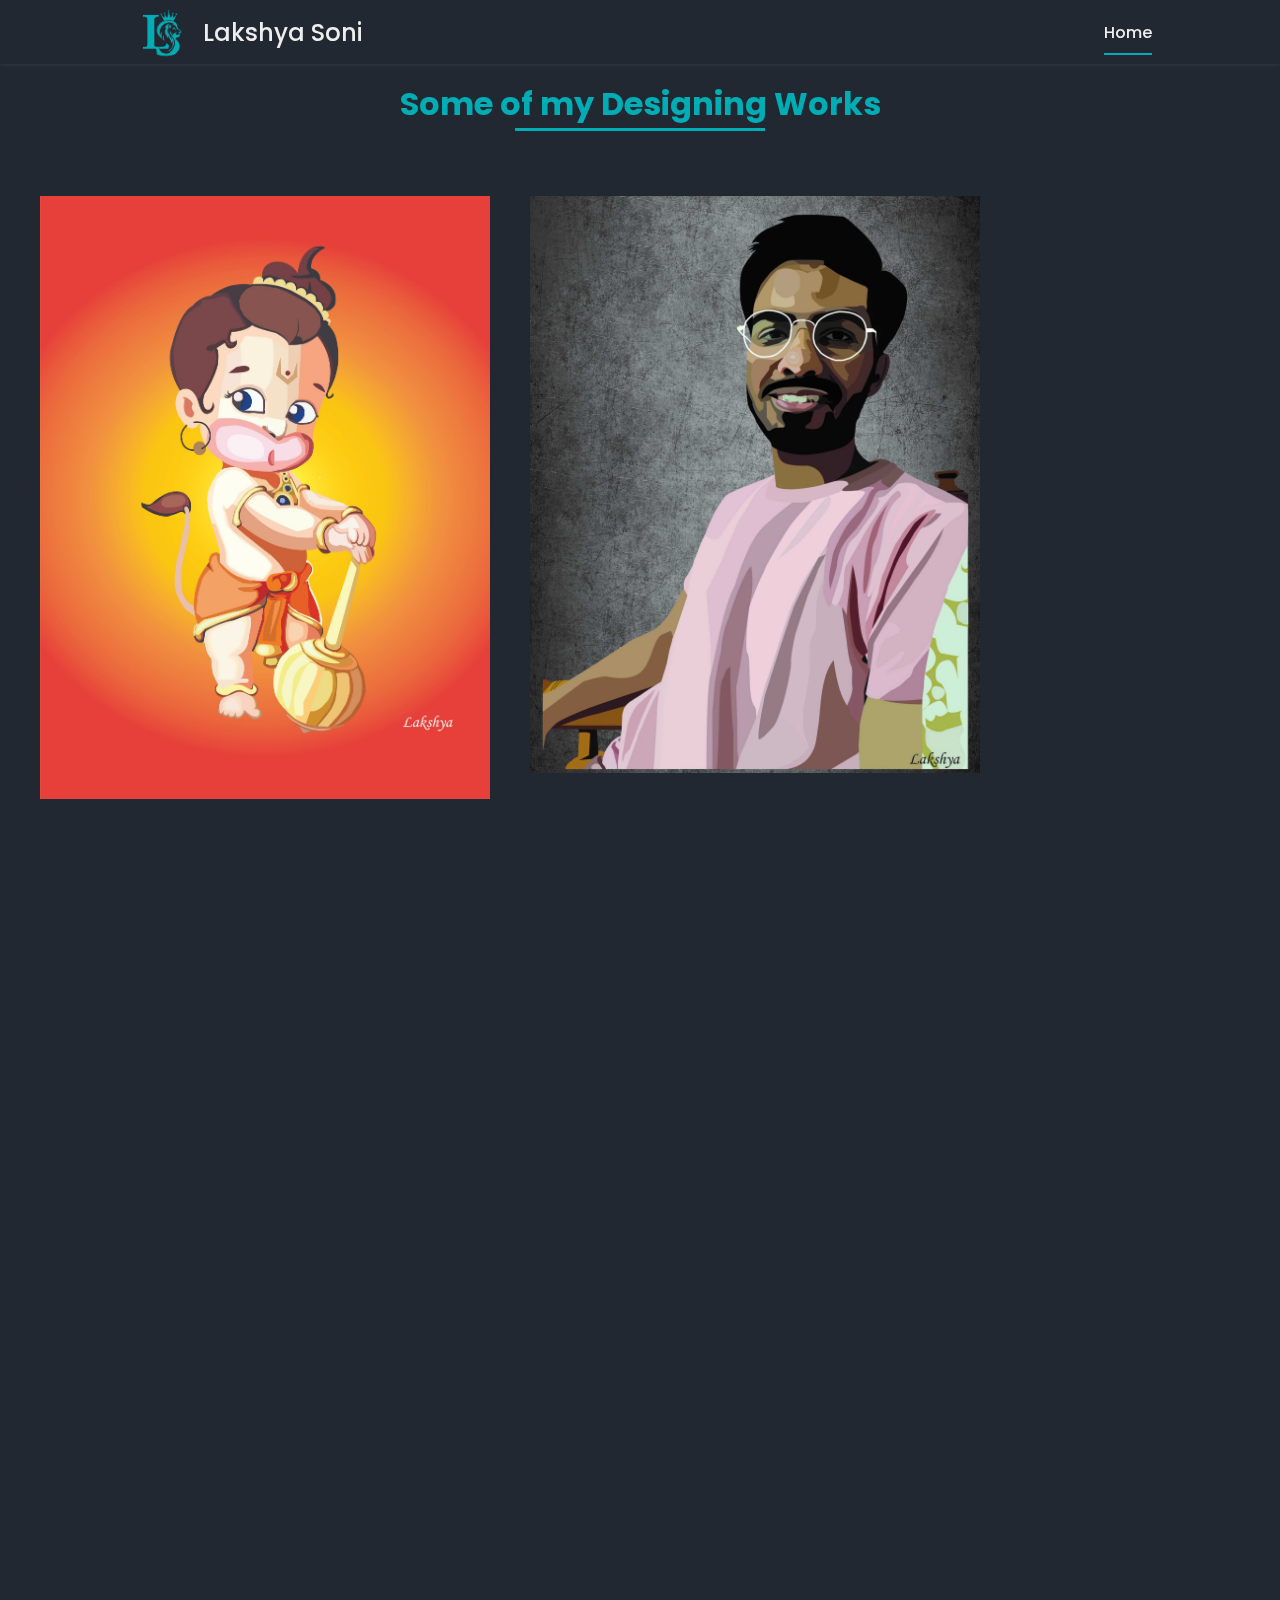
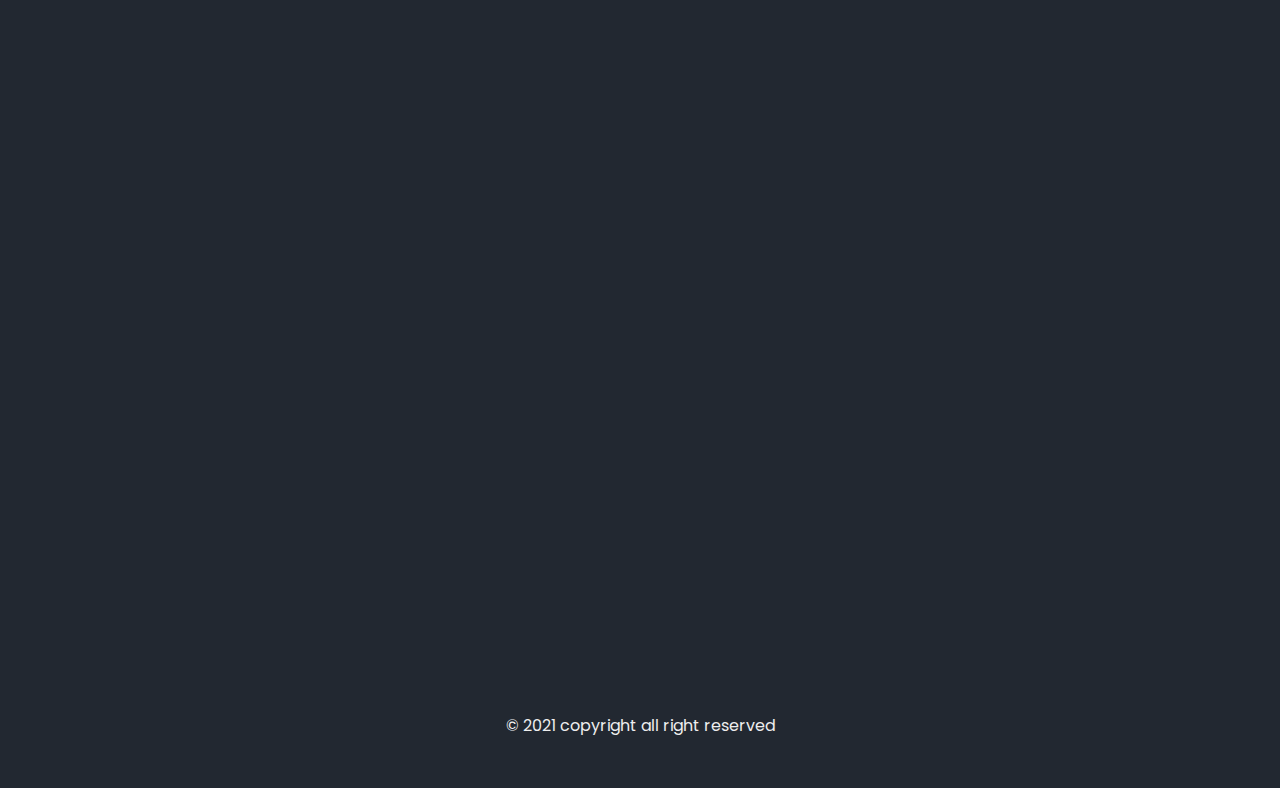
==== commit 133505de: "Add files via upload" ====
--- a/design.html
+++ b/design.html
@@ -8,7 +8,7 @@
     <title>Document</title>
     <link href='https://cdn.jsdelivr.net/npm/boxicons@2.0.5/css/boxicons.min.css' rel='stylesheet'>
     <link rel="stylesheet" href="css/all.min.css">
-    <link rel="stylesheet" href="css/styles.css">
+    <link rel="stylesheet" href="css/style.css">
     <link rel="stylesheet" href="css/design.css">
     <link rel="stylesheet" href="https://unpkg.com/aos@next/dist/aos.css" />
 </head>
--- a/css/style.css
+++ b/css/style.css
@@ -0,0 +1,578 @@
+/*===== GOOGLE FONTS =====*/
+@import url("https://fonts.googleapis.com/css2?family=Poppins:wght@400;600;700&display=swap");
+/*===== VARIABLES CSS =====*/
+:root{
+  --header-height: 3rem;
+  --font-semi: 500;
+}
+
+/*===== Colores =====*/
+:root{
+  --first-color: #00adb5;
+  --second-color: #eeeeee;
+  --third-color:#222831;
+}
+
+/*===== Fuente y tipografia =====*/
+:root{
+  --body-font: 'Poppins', sans-serif;
+  --big-font-size: 2rem;
+  --h2-font-size: 1.25rem;
+  --normal-font-size: 0.938rem;
+}
+@media screen and (min-width: 768px){
+  :root{
+    --big-font-size: 3.5rem;
+    --h2-font-size: 2rem;
+    --normal-font-size: 1rem;
+  }
+}
+
+/*===== Margenes =====*/
+:root{
+  --mb-1: 0.5rem;
+  --mb-2: 1rem;
+  --mb-3: 1.5rem;
+  --mb-4: 2rem;
+  --mb-5: 2.5rem;
+  --mb-6: 3rem;
+}
+
+/*===== z index =====*/
+:root{
+  --z-back: -10;
+  --z-normal: 1;
+  --z-tooltip: 10;
+  --z-fixed: 100;
+}
+
+/*===== BASE =====*/
+*,::before,::after{
+  box-sizing: border-box;
+}
+html{
+  scroll-behavior: smooth;
+}
+body{
+  margin: var(--header-height) 0 0 0;
+  font-family: var(--body-font);
+  font-size: var(--normal-font-size);
+  color: var(--second-color);
+  background-color: #222831;
+}
+h1,h2,p{
+  margin: 0;
+}
+ul{
+  margin: 0;
+  padding: 0;
+  list-style: none;
+}
+a{
+  text-decoration: none;
+}
+img{
+  max-width: 100%;
+  height: auto;
+  display: block;
+}
+.center{
+  align-items: center;
+  justify-content: center;
+  text-align: center;
+}
+/*===== CLASS CSS ===== */
+.section-title{
+  position: relative;
+  font-size: var(--h2-font-size);
+  color: var(--first-color);
+  margin-top: var(--mb-2);
+  margin-bottom: var(--mb-4);
+  text-align: center;
+}
+.section-title::after{
+  position: absolute;
+  content: "";
+  width: 64px;
+  height: 0.18rem;
+  left: 0;
+  right: 0;
+  margin: auto;
+  top: 2rem;
+  background-color: var(--first-color);
+}
+.section{
+  padding-top: 3rem;
+  padding-bottom: 2rem;
+}
+
+/*===== LAYOUT =====*/
+.bd-grid{
+  max-width: 1024px;
+  display: grid;
+  grid-template-columns: 100%;
+  grid-column-gap: 5rem;
+  width: calc(100% - 2rem);
+  margin-left: var(--mb-2);
+  margin-right: var(--mb-2);
+ 
+}
+.l-header{
+  width: 100%;
+  position: fixed;
+  top: 0;
+  left: 0;
+  z-index: var(--z-fixed);
+  background-color: var(--third-color);
+  box-shadow: 0 1px 4px rgba(146,161,176,.15);
+}
+
+/*===== NAV =====*/
+.nav{
+  height: var(--header-height);
+  display: flex;
+  justify-content: space-between;
+  align-items: center;
+  font-weight: var(--font-semi);
+}
+nav>div{
+  display: flex;
+}
+nav>div>a{
+  margin: auto;
+  padding: 10px;
+  font-size: var(--mb-3);
+  color: var(--second-color);
+  font-weight: var(--font-semi);
+}
+.nav img{
+  height: 65px;
+}
+@media screen and (max-width: 768px){
+  .nav__menu{
+    position: fixed;
+    top: var(--header-height);
+    right: -100%;
+    width: 80%;
+    height: 100%;
+    padding: 2rem;
+    background-color: var(--third-color);
+    transition: .5s;
+  }
+}
+.nav__item{
+  margin-bottom: var(--mb-4);
+}
+.nav__link{
+  position: relative;
+  color: #fff;
+}
+.nav__link:hover{
+  position: relative;
+}
+.nav__link:hover::after{
+  position: absolute;
+  content: "";
+  width: 100%;
+  height: 0.18rem;
+  left: 0;
+  top: 2rem;
+  background-color: var(--first-color);
+}
+.nav__logo{
+  color: var(--second-color);
+}
+.nav__toggle{
+  color: var(--second-color);
+  font-size: 1.5rem;
+  cursor: pointer;
+}
+
+/*Active menu*/
+.active::after{
+  position: absolute;
+  content: "";
+  width: 100%;
+  height: 0.18rem;
+  left: 0;
+  top: 2rem;
+  background-color: var(--first-color);
+}
+
+/*=== Show menu ===*/
+.show{
+  right: 0;
+}
+
+/*===== HOME =====*/
+.home{
+  height: calc(100vh - 3rem);
+  row-gap: 1rem;
+}
+.home__data{
+  align-self: center;
+}
+.home__title{
+  font-size: var(--big-font-size);
+  margin-bottom: var(--mb-5);
+}
+.home__title-color{
+  color: var(--first-color);
+}
+.home__social{
+  display: flex;
+  flex-direction: column;
+}
+.home__social-icon{
+  width: max-content;
+  margin-bottom: var(--mb-2);
+  font-size: 1.5rem;
+  color: var(--second-color);
+}
+.home__social-icon:hover{
+  color: var(--first-color);
+}
+.home__img{
+  position: absolute;
+  right: 0;
+  bottom: 0;
+  width: 295px;
+}
+
+/*BUTTONS*/
+.button{
+  display: inline-block;
+  color: var(--first-color);
+  padding: .75rem 2.5rem;
+  font-weight: var(--font-semi);
+  border-radius: .5rem;
+  font-size: var(--mb-2);
+  border: 2px solid var(--first-color);
+  transition: 0.5s ;
+}
+.button:hover{
+  color: white;
+  background-color: var(--first-color);
+  transform: scale(1.1);
+}
+
+/* ===== ABOUT =====*/
+.about__container{
+  row-gap: 2rem;
+  text-align: center;
+}
+.about__subtitle{
+  margin-bottom: var(--mb-2);
+}
+.about__img{
+  justify-self: center;
+}
+.about__img img{
+  width: 200px;
+  border-radius: .5rem;
+}
+
+/* ===== SKILLS =====*/
+.skills__container{
+  row-gap: 2rem;
+  text-align: center;
+}
+
+.skills__subtitle{
+  margin-bottom: var(--mb-2);
+}
+.skills__text{
+  margin-bottom: var(--mb-4);
+}
+.skills__data{
+  display: flex;
+  justify-content: space-between;
+  align-items: center;
+  position: relative;
+  font-weight: var(--font-semi);
+  padding: .5rem 1rem;
+  margin-bottom: var(--mb-4);
+  border-radius: .5rem;
+  box-shadow: 1px 2px 3px 4px rgba(3, 192, 255, 0.158);
+}
+
+.skills__icon{
+  font-size: 2rem;
+  margin-right: var(--mb-2);
+  color: var(--first-color);
+}
+.skills__names{
+  display: flex;
+  align-items: center;
+}
+.skills__bar{
+  position: absolute;
+  left: 0;
+  bottom: 0;
+  background-color: var(--first-color);
+  height: .25rem;
+  border-radius: .5rem;
+  z-index: var(--z-back);
+}
+
+.skills__img{
+  border-radius: .5rem;
+}
+
+/* ===== WORK =====*/
+.work__container{
+  row-gap: 1rem;
+  
+}
+.work__img{
+  box-shadow: 0 4px 25px rgba(14,36,49,.15);
+  border-radius: .5rem;
+  overflow: hidden;
+  position: relative;
+}
+.work__img img{
+  transition: 1s;
+  cursor: pointer;
+ max-width: 100%;
+ height: 185px;
+
+}
+.box{
+  transition: 1s !important;
+  cursor:pointer;
+  max-width: 100%;
+}
+.box:hover{
+  transform: scale(1.1) !important;
+}
+.work__container .box{
+  position: relative;
+  width: 325px;
+  height: 225px;
+  
+}
+.content{
+  position: absolute;
+  top: 75px;
+  bottom: 45px;
+  left: 10px;
+  right: 10px;
+  background-color: rgba(0, 0, 0, 0.699);
+  border-radius: 0.5rem;
+}
+.content h2{
+  font-size: 1.3rem;
+}
+.content p{
+  font-size:0.8rem ;
+}
+.content a{font-size: 0.8rem;
+  color:var(--first-color);
+  border: 2px solid var(--first-color);
+  padding: 0.1rem 0.2rem;
+  margin: 0.1rem;
+  border-radius: 5px;
+  position: absolute;
+  bottom: 5px;
+  right: 90px;
+  transition: 0.4s;
+}
+.content a:hover{
+  background-color: var(--first-color);
+  color: white;
+}
+/* ===== CONTACT =====*/
+.contact__input{
+  width: 150%;
+  font-size: var(--normal-font-size);
+  font-weight: var(--font-semi);
+  padding: 1rem;
+  border-radius: .5rem;
+  border: 1.5px solid var(--second-color);
+  outline: none;
+  margin-bottom: var(--mb-4);
+}
+.contact_button{
+  display: block;
+ width: 50%;
+ align-items: center;
+ text-align: center;
+ justify-content: center;
+  outline: none;
+  font-size: var(--normal-font-size);
+  cursor: pointer;
+  margin-left: auto;
+
+}
+.contact{
+  flex:1;
+  padding: 2rem 0;
+  padding-right: 3rem;
+
+}
+.container{
+  display:flex;
+  width: 100%;
+}
+/* ===== FOOTER =====*/
+.footer{
+  background-color: var(--third-color);
+  color: #fff;
+  align-items: center;
+  justify-content: center;
+  text-align: center;
+  font-weight: var(--font-semi);
+  padding: 2rem 0;
+  flex:1;
+}
+.footer__social{
+  margin-bottom: var(--mb-4);
+}
+.footer__social span{
+  font-size: 1rem;
+  margin: 6px;
+}
+.footer__icon{
+  font-size: 1.3rem;
+  color: #fff;
+  margin:  var(--mb-4);
+  transition: 0.4s;
+ 
+}
+.footer__social li{
+  margin: var(--mb-2);
+}
+
+.footer__icon:hover{
+  color: var(--first-color);
+}
+/* ===== MEDIA QUERIES=====*/
+@media screen and (min-width: 768px){
+  body{
+    margin: 0;
+    padding: 0;
+  }
+  .section{
+    padding-top: 4rem;
+    padding-bottom: 3rem;
+  }
+  .section-title{
+    margin-bottom: var(--mb-6);
+  }
+  .section-title::after{
+    width: 80px;
+    top: 3rem;
+  }
+
+  .nav{
+    height: calc(var(--header-height) + 1rem);
+  }
+  .nav__list{
+    display: flex;
+    padding-top: 0;
+  }
+  .nav__item{
+    margin-left: var(--mb-6);
+    margin-bottom: 0;
+  }
+  .nav__toggle{
+    display: none;
+  }
+  .nav__link{
+    color: var(--second-color);
+  }
+
+  .home{
+    height: 100vh;
+  }
+  .home__data{
+    align-self: flex-end;
+  }
+  .home__social{
+    padding-top: 0;
+    padding-bottom: 2.5rem;
+    flex-direction: row;
+    align-self: flex-end;
+  }
+  .home__social-icon{
+    margin-bottom: 0;
+    margin-right: var(--mb-4);
+  }
+  .home__img{
+    width: 457px;
+    bottom: 15%;
+  }
+
+  .about__container, .skills__container{
+    grid-template-columns: repeat(2,1fr);
+    align-items: center;
+    text-align: initial;
+  }
+  .about__img img{
+    width: 300px;
+  }
+  .work__container{
+    grid-template-columns: repeat(3, 1fr);
+    /* grid-template-rows: repeat(2,1fr); */
+    column-gap: 2rem;
+  }
+  .contact__form{
+    width: 360px;
+  }
+  .contact__container{
+    justify-items: center;
+  }
+}
+
+@media screen and (min-width: 1024px){
+  .bd-grid{
+    margin-left: auto;
+    margin-right: auto;
+  }
+  .home__img{
+    right: 10%;
+  }
+}
+@media screen and (max-width: 768px){
+ body{
+   margin: 0px;
+   padding:0px;
+ }
+  .container{
+    display:block;
+    align-items: center;
+    justify-content: center;
+    text-align: center ;
+    margin: auto;
+   
+  }
+  nav>div>a{
+    margin: auto;
+   
+    font-size: var(--mb-2);
+    color: var(--second-color);
+    font-weight: var(--font-semi);
+  }
+.nav img{
+height: 55px;
+}
+.contact__input{
+  width: 110%;
+}
+.contact_button{
+  margin-left: 100px;
+}
+  .contact{
+    text-align: center ;
+    align-items: center ;
+    justify-content: center ;
+  width: 360px;
+  padding: 0px;
+  margin: 0px;
+  }
+  .footer{
+    align-items: center;
+    justify-content: center;
+    text-align: center;
+  }
+}--- a/css/design.css
+++ b/css/design.css
@@ -47,7 +47,7 @@
     position: absolute;
     top:20px;
     left: 30px;
-    /* transform: scale(0) ; */
+    transform: scale(0) ;
     right: 30px;
     background: rgba(0,0,0,0.8);
     transition: 0.3s;
@@ -97,23 +97,23 @@
      right: 0;
     margin: auto;
     }
-    
+
 }
 @media screen and (max-width:450px) {
     .photo1{
-        bottom:365px;
+        bottom:355px;
         }
         .photo2{
+        bottom:340px;
+        }
+        .photo3{
         bottom:350px;
         }
-        .photo3{
-        bottom:355px;
-        }
         .photo4{
-        bottom:160px;
+        bottom:155px;
         }
         .photo5{
-        bottom:260px;
+        bottom:250px;
         }
         .photo6{
         bottom:240px;
